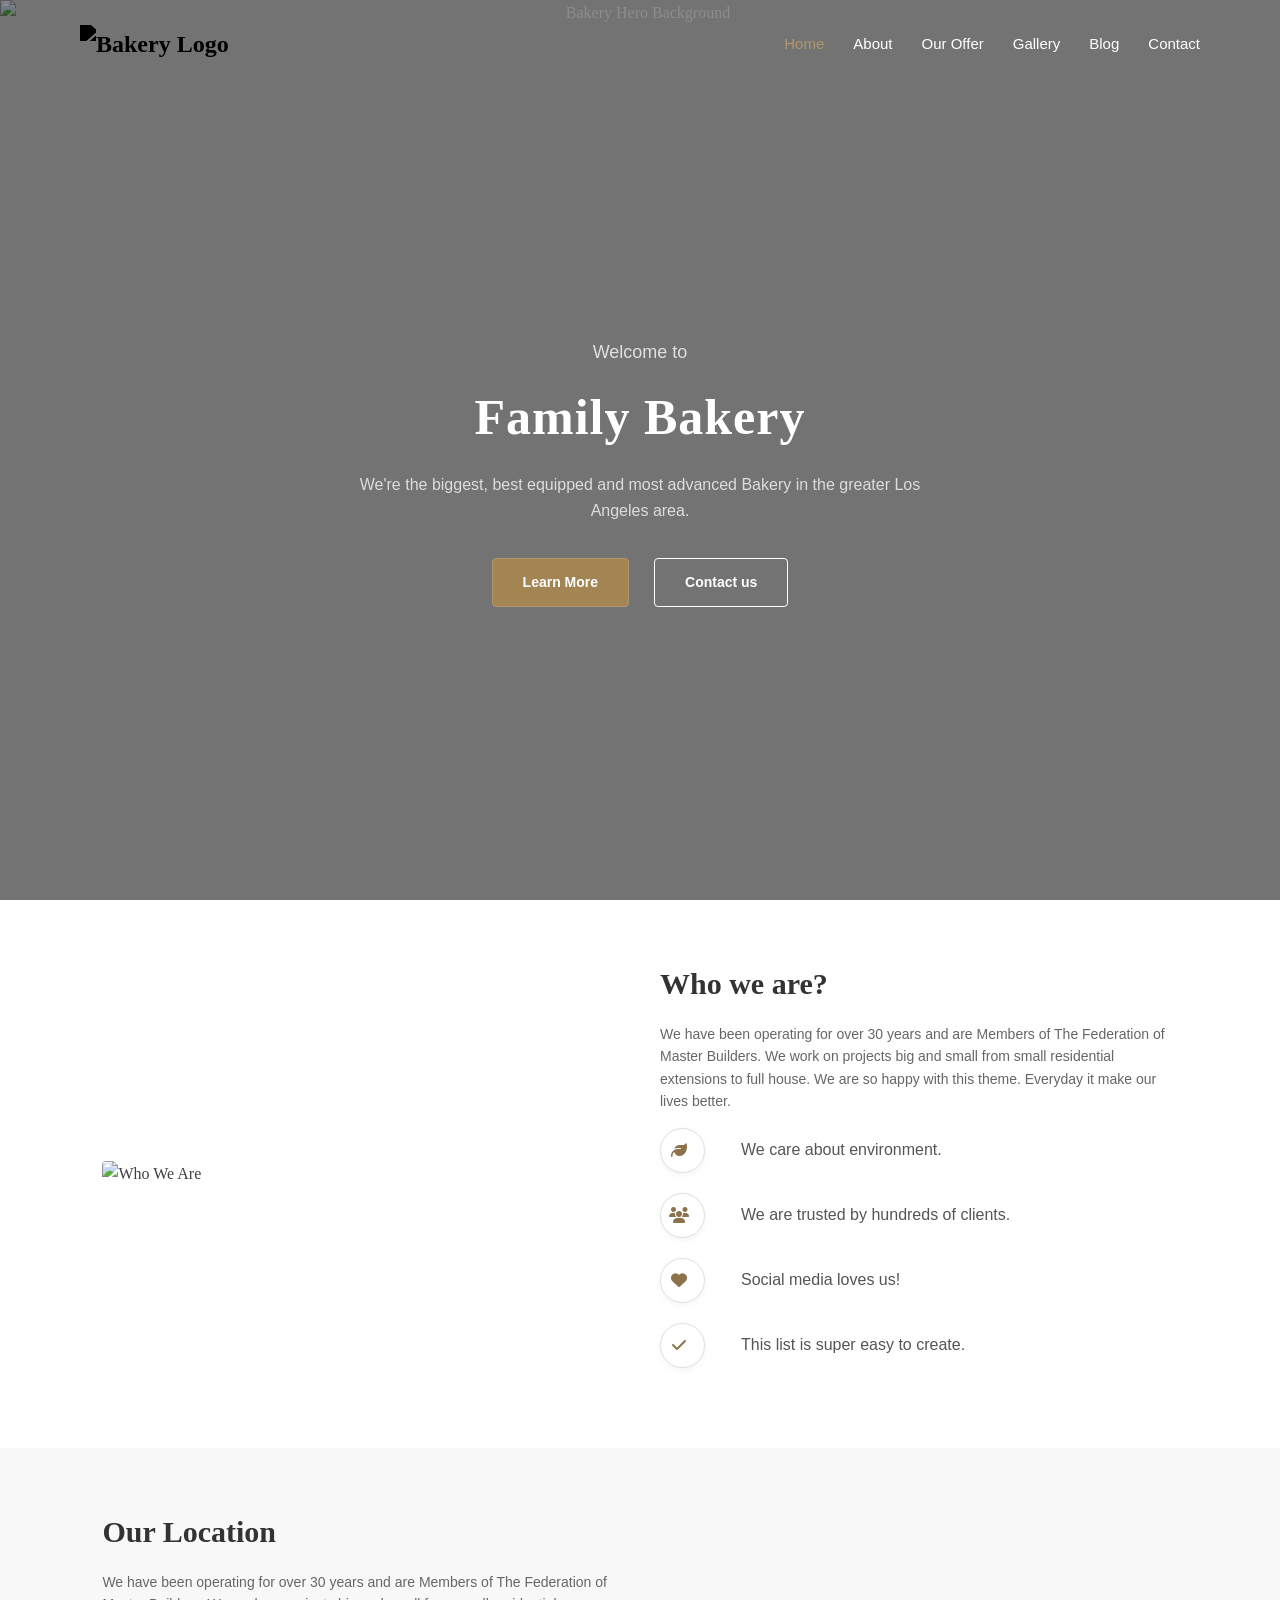
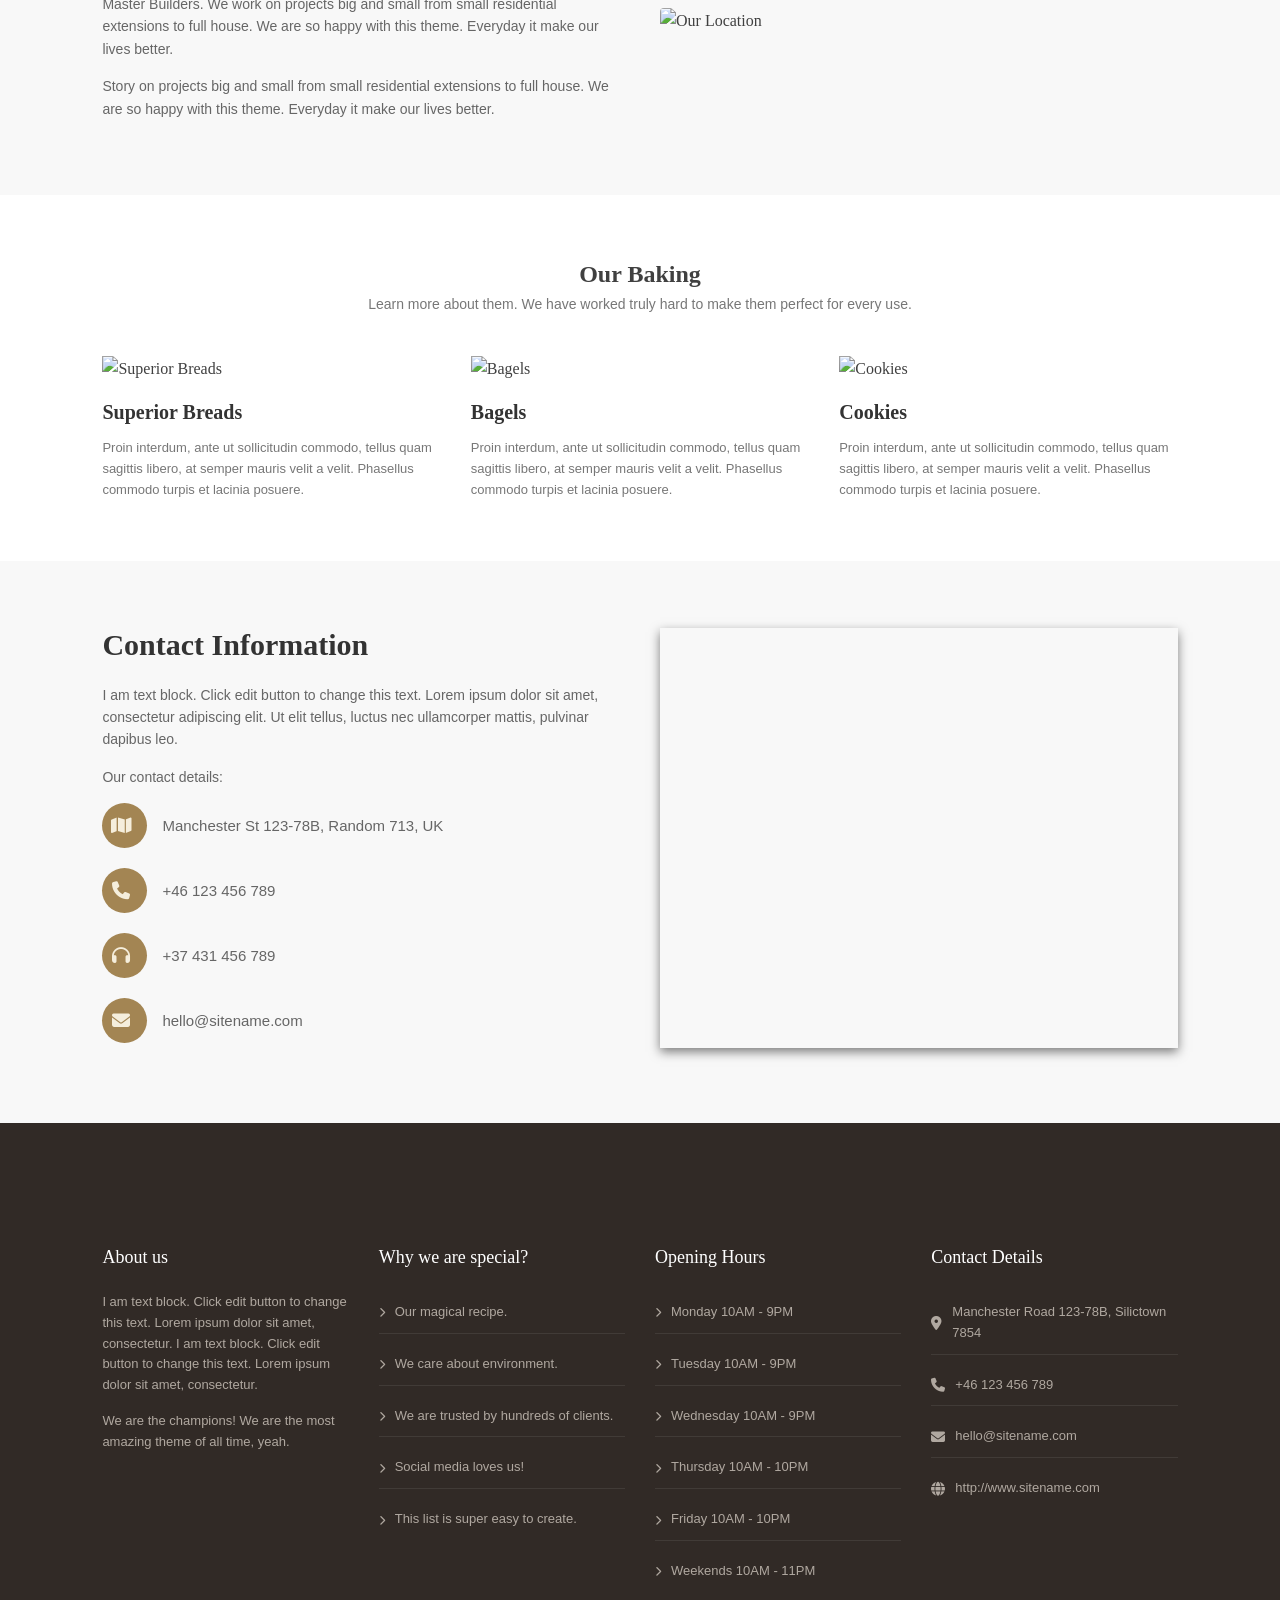
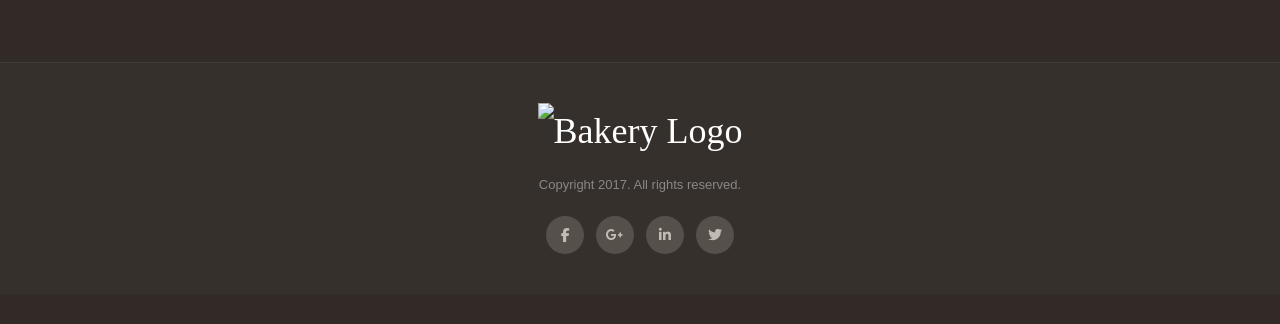
==== index.html @ 3012a6f1 "Add files via upload" ====
<!DOCTYPE html>
<html lang="en">
<head>
    <meta charset="UTF-8">
    <meta name="viewport" content="width=device-width, initial-scale=1.0">
    <title>Family Bakery</title>
    <link rel="stylesheet" href="http://cdnjs.cloudflare.com/ajax/libs/font-awesome/6.4.0/css/all.min.css">
    <link rel="stylesheet" href="style.css">
</head>
<body>

    <!-- Header / Navbar -->
    <div class="navbar">
        <div class="logo">
            <img src="images/bakery-light-1.png" alt="Bakery Logo" class="logo-img"> 
            
        </div>
        <div class="nav-links">
            <a href="index.html" class="active">Home</a>
            <a href="About Us.html" >About</a>
            <a href="offer">Our Offer</a>
            <a href="#gallery">Gallery</a>
            <a href="#blog">Blog</a>
            <a href="#contact">Contact</a>
        </div>
    </div>

    <!-- Hero Section -->
    <div class="hero">
        <img src="images/bakery bakery.jpg" alt="Bakery Hero Background" class="hero-bg-img">
        <div class="hero-content">
            <div class="welcome-text">Welcome to</div>
            <div class="main-heading">Family Bakery</div>
            <div class="sub-heading">We're the biggest, best equipped and most advanced Bakery in the greater Los Angeles area.</div>
            <div class="hero-btns">
                <a href="#" class="btn btn-gold">Learn More</a>
                <a href="#" class="btn btn-trans">Contact us</a>
            </div>
        </div>
    </div>

    <!-- Who We Are -->
    <div class="section">
        <div class="container flex-box">
            <div class="col"><img src="images/Eat.jpg" alt="Who We Are"></div>
            <div class="col text-col">
                <h2>Who we are?</h2>
                <p>We have been operating for over 30 years and are Members of The Federation of Master Builders. We work on projects big and small from small residential extensions to full house. We are so happy with this theme. Everyday it make our lives better.</p>
                <div class="icon-list">
 <p><span class="soft-icon-bg"><i class="fa-solid fa-leaf"></i></span> We care about environment.</p>
<p><span class="soft-icon-bg"><i class="fa-solid fa-users"></i></span> We are trusted by hundreds of clients.</p>
<p><span class="soft-icon-bg"><i class="fa-solid fa-heart"></i></span> Social media loves us!</p>
<p><span class="soft-icon-bg"><i class="fa-solid fa-check"></i></span> This list is super easy to create.</p>
                </div>
            </div>
        </div>
    </div>

    <!-- Our Location -->
    <div class="section gray-bg">
        <div class="container flex-box">
            <div class="col text-col">
                <h2>Our Location</h2>
                <p>We have been operating for over 30 years and are Members of The Federation of Master Builders. We work on projects big and small from small residential extensions to full house. We are so happy with this theme. Everyday it make our lives better.</p>
                <p>Story on projects big and small from small residential extensions to full house. We are so happy with this theme. Everyday it make our lives better.</p>
            </div>
            <div class="col"><img src="images/Eat2.jpg" alt="Our Location"></div>
        </div>
    </div>

    <!-- Our Baking -->
    <div class="section text-center">
        <h2>Our Baking</h2>
        <p class="section-subtitle">Learn more about them. We have worked truly hard to make them perfect for every use.</p>
        <div class="grid-3">
            <div class="card">
                <img src="images/Eat3.jpg" alt="Superior Breads">
                <h3>Superior Breads</h3>
                <p>Proin interdum, ante ut sollicitudin commodo, tellus quam sagittis libero, at semper mauris velit a velit. Phasellus commodo turpis et lacinia posuere.</p>
            </div>
            <div class="card">
                <img src="images/Eat4.jpg" alt="Bagels">
                <h3>Bagels</h3>
                <p>Proin interdum, ante ut sollicitudin commodo, tellus quam sagittis libero, at semper mauris velit a velit. Phasellus commodo turpis et lacinia posuere.</p>
            </div>
            <div class="card">
                <img src="images/Eat5.jpg" alt="Cookies">
                <h3>Cookies</h3>
                <p>Proin interdum, ante ut sollicitudin commodo, tellus quam sagittis libero, at semper mauris velit a velit. Phasellus commodo turpis et lacinia posuere.</p>
            </div>
        </div>
    </div>

    <div class="section gray-bg">
        <div class="container flex-box">
            <div class="col text-col">
                <h2>Contact Information</h2>
                <p>I am text block. Click edit button to change this text. Lorem ipsum dolor sit amet, consectetur adipiscing elit. Ut elit tellus, luctus nec ullamcorper mattis, pulvinar dapibus leo.</p>
                <p class="small-title">Our contact details:</p>
                <div class="contact-list">
                    <p><span class="icon-bg"><i class="fa-solid fa-map"></i></span> Manchester St 123-78B, Random 713, UK</p>
                    <p><span class="icon-bg"><i class="fa-solid fa-phone"></i></span> +46 123 456 789</p>
                    <p><span class="icon-bg"><i class="fa-solid fa-headphones"></i> </span>+37 431 456 789</p>
                    <p><span class="icon-bg"><i class="fa-solid fa-envelope"></i></span> hello@sitename.com</p>
                </div>
            </div>
            <div class="col map-box">
                <iframe src="https://maps.google.com/maps?q=Manchester&t=&z=14&ie=UTF8&iwloc=&output=embed"></iframe>
            </div>
        </div>
    </div>

    <!-- Dark Footer -->
    
<footer class="site-footer">
    <!-- Top Footer Area -->
    <div class="footer-top">
        <div class="footer-col">
            <h3>About us</h3>
            <p>I am text block. Click edit button to change this text. Lorem ipsum dolor sit amet, consectetur. I am text block. Click edit button to change this text. Lorem ipsum dolor sit amet, consectetur.</p>
            <p>We are the champions! We are the most amazing theme of all time, yeah.</p>
        </div>

        <div class="footer-col">
            <h3>Why we are special?</h3>
            <ul>
                <li><i class="fa-solid fa-chevron-right"></i> Our magical recipe.</li>
                <li><i class="fa-solid fa-chevron-right"></i> We care about environment.</li>
                <li><i class="fa-solid fa-chevron-right"></i> We are trusted by hundreds of clients.</li>
                <li><i class="fa-solid fa-chevron-right"></i> Social media loves us!</li>
                <li><i class="fa-solid fa-chevron-right"></i> This list is super easy to create.</li>
            </ul>
        </div>

        <div class="footer-col">
            <h3>Opening Hours</h3>
            <ul>
                <li><i class="fa-solid fa-chevron-right"></i> Monday 10AM - 9PM</li>
                <li><i class="fa-solid fa-chevron-right"></i> Tuesday 10AM - 9PM</li>
                <li><i class="fa-solid fa-chevron-right"></i> Wednesday 10AM - 9PM</li>
                <li><i class="fa-solid fa-chevron-right"></i> Thursday 10AM - 10PM</li>
                <li><i class="fa-solid fa-chevron-right"></i> Friday 10AM - 10PM</li>
                <li><i class="fa-solid fa-chevron-right"></i> Weekends 10AM - 11PM</li>
            </ul>
        </div>

        <div class="footer-col">
            <h3>Contact Details</h3>
    <ul class="contact-info">
    <li><i class="fa-solid fa-location-dot"></i> Manchester Road 123-78B, Silictown 7854</li>
    <li><i class="fa-solid fa-phone"></i> +46 123 456 789</li>
    <li><i class="fa-solid fa-envelope"></i> hello@sitename.com</li>
    <li><i class="fa-solid fa-globe"></i> http://www.sitename.com</li>
    </ul>

            </ul>
        </div>
    </div>

    <!-- Bottom Footer Area -->
    <div class="footer-bottom">
        <div class="footer-logo">
            <img src="images/bakery-light-1.png" alt="Bakery Logo" class="footer-logo-img">
        
    </div>
    
    <p class="copyright">Copyright 2017. All rights reserved.</p>
    
    <div class="social-icons">
        <a href="#"><i class="fa-brands fa-facebook-f"></i></a>
        <a href="#"><i class="fa-brands fa-google-plus-g"></i></a>
        <a href="#"><i class="fa-brands fa-linkedin-in"></i></a>
        <a href="#"><i class="fa-brands fa-twitter"></i></a>
    </div>
</div>
        </div>
    </div>
</footer>
<script>
  window.addEventListener('scroll', function() {
      const navbar = document.querySelector('.navbar');
      if (window.scrollY > 50) {
          navbar.classList.add('scrolled');
      } else {
          navbar.classList.remove('scrolled');
      }
  });
</script>
</body>
</html>
---- style.css ----
/** {
    margin: 0;
    padding: 0;
    box-sizing: border-box;
    font-family: 'Georgia', serif;
}

body {
    color: #555;
    background-color: #fff;
    line-height: 1.6;
}

/* Navbar */
.navbar {
    display: flex;
    justify-content: space-between;
    align-items: center;
    padding: 20px 8%;
    background: #fff;
}

.logo {
    font-size: 24px;
    font-weight: bold;
    color: #333;
}

.logo i {
    color: #8c734b;
}

.nav-links a {
    text-decoration: none;
    color: #555;
    margin-left: 20px;
    font-size: 14px;
    font-family: sans-serif;
}

.nav-links a.active, .nav-links a:hover {
    color: #8c734b;
}

/* ================= Hero Section ================= */
.hero {
    position: relative;
    height: 100vh; /* بياخد الشاشة كاملة زي المرجع بالضبط */
    display: flex;
    justify-content: center;
    align-items: center;
    text-align: center;
    color: #ffffff;
    overflow: hidden;
}

/* الصورة داخل الـ HTML بتمتد بكامل الشاشة */
.hero-bg-img {
    position: absolute;
    top: 0;
    left: 0;
    width: 100%;
    height: 100%;
    object-fit: cover;
    object-position: center top;
    z-index: 1;
    filter: brightness(0.55); /* طبقة تغميق عشان الكلام يبان بوضوح */
}

/* النص والأزرار فوق الصورة */
.hero-content {
    position: relative;
    z-index: 2;
    max-width: 750px;
    padding: 0 20px;
}

.welcome-text {
    font-size: 20px;
    margin-bottom: 8px;
    color: #f1f1f1;
}

.main-heading {
    font-size: 52px;
    font-family: 'Playfair Display', serif;
    font-weight: bold;
    margin-bottom: 15px;
}

.sub-heading {
    font-size: 16px;
    line-height: 1.6;
    margin-bottom: 30px;
    color: #e0e0e0;
}

.hero-btns {
    display: flex;
    justify-content: center;
    gap: 15px;
}

.btn {
    padding: 12px 28px;
    font-size: 14px;
    border-radius: 4px;
    text-decoration: none;
    transition: all 0.3s ease;
}

.btn-gold {
    background-color: #b1976b;
    color: #ffffff;
    border: 1px solid #b1976b;
}

.btn-trans {
    background-color: transparent;
    color: #ffffff;
    border: 1px solid #ffffff;
}

/* ================= تصحيح الأيقونات في قسم Who We Are ================= */
.about-list li {
    position: relative;
    padding-left: 55px; /* مسافة للأيقونة */
    margin-bottom: 25px;
    list-style: none;
}

.about-list li::before {
    content: '';
    position: absolute;
    left: 0;
    top: 50%;
    transform: translateY(-50%);
    width: 38px;
    height: 38px;
    border-radius: 50%;
    border: 1px solid #e0e0e0;
    background-color: #ffffff;
}

.welcome-text {
    font-size: 18px;
    color: #e0e0e0;
    margin-bottom: 10px;
    font-family: sans-serif;
}

.main-heading {
    font-size: 58px;
    font-family: 'Playfair Display', serif;
    font-weight: bold;
    margin-bottom: 15px;
    letter-spacing: 1px;
}

.sub-heading {
    font-size: 16px;
    color: #dddddd;
    line-height: 1.6;
    margin-bottom: 30px;
}


.hero-btns {
    display: flex;
    justify-content: center;
    gap: 15px;
}

.btn {
    padding: 12px 28px;
    font-size: 14px;
    border-radius: 4px;
    text-decoration: none;
    transition: all 0.3s ease;
    display: inline-block;
}

.btn-gold {
    background-color: #b1976b;
    color: #ffffff;
    border: 1px solid #b1976b;
}

.btn-gold:hover {
    background-color: #8c734b;
    border-color: #8c734b;
}

.btn-trans {
    background-color: transparent;
    color: #ffffff;
    border: 1px solid #ffffff;
}

.btn-trans:hover {
    background-color: #ffffff;
    color: #333333;
}

.welcome-text {
    font-size: 18px;
    margin-bottom: 10px;
}

.main-heading {
    font-size: 50px;
    font-weight: bold;
    margin-bottom: 15px;
}

.sub-heading {
    font-size: 16px;
    max-width: 600px;
    margin: 0 auto 30px;
    font-family: sans-serif;
}

.btn {
    padding: 12px 25px;
    text-decoration: none;
    border-radius: 3px;
    font-size: 13px;
    font-family: sans-serif;
    margin: 5px;
    display: inline-block;
}

.btn-gold {
    background: #a38553;
    color: #fff;
}

.btn-trans {
    border: 1px solid #fff;
    color: #fff;
}

/* Layout Classes */
.section {
    padding: 60px 8%;
}

.gray-bg {
    background-color: #f8f8f8;
}

.container {
    max-width: 1100px;
    margin: 0 auto;
}

.flex-box {
    display: flex;
    gap: 40px;
    align-items: center;
}

.col {
    flex: 1;
}

.col img {
    width: 100%;
    border-radius: 4px;
}

.text-col h2 {
    font-size: 30px;
    color: #333;
    margin-bottom: 15px;
}

.text-col p {
    font-size: 14px;
    color: #666;
    margin-bottom: 15px;
    font-family: sans-serif;
}

.icon-list p, .contact-list p {
    font-size: 14px;
    margin-bottom: 8px;
    font-family: sans-serif;
}

.icon-list i, .contact-list i {
    color: #a38553;
    margin-right: 8px;
}

/* Our Baking Grid */
.text-center {
    text-align: center;
}

.section-subtitle {
    font-size: 14px;
    color: #777;
    margin-bottom: 40px;
    font-family: sans-serif;
}

.grid-3 {
    display: flex;
    gap: 30px;
}

.card {
    flex: 1;
    text-align: left;
}

.card img {
    width: 100%;
    height: 200px;
    object-fit: cover;
    margin-bottom: 15px;
}

.card h3 {
    font-size: 20px;
    color: #333;
    margin-bottom: 10px;
}

.card p {
    font-size: 13px;
    color: #777;
    font-family: sans-serif;
}

/* Footer */
.footer {
    background-color: #2b2b2b;
    color: #aaa;
    padding: 50px 8%;
    font-family: sans-serif;
}

.footer-grid {
    display: flex;
    gap: 30px;
}

.f-col {
    flex: 1;
}

.f-col h4 {
    color: #fff;
    font-size: 16px;
    margin-bottom: 15px;
}

.f-col p {
    font-size: 12px;
    margin-bottom: 8px;
    font-family: sans-serif;
}

.f-col i {
    color: #a38553;
    margin-right: 5px;
}

/* Responsive */
@media (max-width: 768px) {
    .flex-box, .grid-3, .footer-grid {
        flex-direction: column;
    }
}/* Styling for Footer */
.site-footer {
    background-color: #403b36; 
    color: #cccccc;
    font-family: sans-serif;
}

.footer-top {
    display: flex;
    justify-content: space-between;
    padding: 60px 8%;
    gap: 30px;
}

.footer-col {
    flex: 1;
}

.footer-col h3 {
    color: #ffffff;
    font-family: 'Georgia', serif;
    font-size: 18px;
    margin-bottom: 20px;
    font-weight: normal;
}

.footer-col p {
    font-size: 13px;
    line-height: 1.6;
    margin-bottom: 15px;
    color: #b0a8a0;
}

.footer-col ul {
    list-style: none;
    padding: 0;
}

.footer-col ul li {
    font-size: 13px;
    padding: 10px 0;
    color: #b0a8a0;
    display: flex;
    align-items: center;
    border-bottom: 1px solid rgba(255, 255, 255, 0.08); 
    font-family: sans-serif;
}


.footer-col ul li:last-child {
    border-bottom: none;
}

.footer-col ul li i {
    font-size: 10px;
    margin-right: 10px;
    color: #b0a8a0;
}

.footer-col .contact-info li i {
    font-size: 14px;
}

/* Bottom Logo Section */
.footer-bottom {
    background-color: #35302c; 
    padding: 40px 0;
    text-align: center;
    border-top: 1px solid rgba(255, 255, 255, 0.05);
}

.footer-logo {
    color: #ffffff;
    font-family: 'Georgia', serif;
    font-size: 36px;
}

.footer-logo i {
    margin-right: 8px;
}

/* Responsive Support */
@media (max-width: 768px) {
    .footer-top {
        flex-direction: column;
    }
}/* Copyright Text */
.copyright {
    color: #888888;
    font-size: 13px;
    margin: 15px 0 20px 0;
    font-family: sans-serif;
}

/* Social Icons Container */
.social-icons {
    display: flex;
    justify-content: center;
    gap: 12px;
}

/* Round Buttons Style */
.social-icons a {
    width: 38px;
    height: 38px;
    background-color: #55504a; 
    color: #c2bbb4; 
    border-radius: 50%; 
    display: flex;
    align-items: center;
    justify-content: center;
    text-decoration: none;
    font-size: 14px;
    transition: background-color 0.3s ease;
}

/* Hover Effect */
.social-icons a:hover {
    background-color: #8c734b; 
    color: #ffffff;
}

.contact-list p {
    display: flex;
    align-items: center;
    margin-bottom: 20px;
    font-size: 15px;
    color: #666;
}

.icon-bg {
    width: 45px;
    height: 45px;
    background-color: #a38553;
    border-radius: 50%;
    display: flex;
    justify-content: center;
    align-items: center;
    margin-right: 15px;
    flex-shrink: 0;
}

.icon-bg i {
    color: #f5eedc !important;
    font-size: 18px;
}


.col.map-box iframe {
    width: 100%;
    height: 420px;                   
    border: none;                     
    filter: saturate(0.8) contrast(1.1) brightness(0.95);
    box-shadow: 0 4px 10px rgba(0,0,0,0.5);
}
.icon-list p {
    display: flex;
    align-items: center;
    margin-bottom: 18px;
    font-size: 15px;
    color: #666;

}

.icon-list p {
    display: flex;
    align-items: center;
    margin-bottom: 20px;
    font-size: 15px;
    color: #666;
}


.soft-icon-bg {
    width: 44px;
    height: 44px;
    background-color:#ffffff;
    border: 1px solid rgba(0,0,0,0.08); 
    border-radius: 50%;
    display: flex;
    justify-content: center;
    align-items: center;
    margin-right: 18px;
    flex-shrink: 0;
}


.soft-icon-bg i {
    color: #8c734b !important;
    font-size: 18px; 
       
}
/* ================= قائمة الأيقونات ================= */
.icon-list p {
    display: flex;
    align-items: center;
    gap: 15px;
    margin-bottom: 20px;
    font-size: 16px;
    color: #555555;
}

.soft-icon-bg {
    width: 45px;
    height: 45px;
    min-width: 45px;
    border-radius: 50%;
    background-color: #ffffff;
    border: 1px solid #e0e0e0;
    display: inline-flex;
    justify-content: center;
    align-items: center;
    box-shadow: 0 2px 6px rgba(0, 0, 0, 0.05);
}

.soft-icon-bg i {
    color: #a39171;
    font-size: 16px;
}
.logo {
    display: flex;
    align-items: center;
    gap: 10px;
}

.logo-img {
    height: 32px;
    width: auto;
}
/* --- Navbar & Logo Fix --- */
.navbar {
    position: absolute;
    top: 0;
    left: 0;
    width: 100%;
    z-index: 100;
    display: flex;
    justify-content: space-between;
    align-items: center;
    padding: 25px 80px;
    background-color: rgba(255, 255, 255, 0.95);
    box-shadow: 0 2px 10px rgba(0, 0, 0, 0.05);
}

.logo {
    display: flex;
    align-items: center;
    gap: 12px;
}

.logo-img {
    height: 42px;
    width: auto;
    display: block;
}

.logo span {
    font-size: 28px;
    font-family: 'Playfair Display', Georgia, serif;
    font-weight: 700;
    color: #333333;
}

.nav-links a {
    text-decoration: none;
    color: #444444;
    margin-left: 25px;
    font-size: 15px;
    font-weight: 500;
    transition: color 0.3s ease;
}

.nav-links a:hover,
.nav-links a.active {
    color: #b1976b;
}
.logo-img {
    filter: brightness(0); 
}
/* ==========================================================================
   1. GLOBAL STYLES & RESET
   ========================================================================== */
* {
    margin: 0;
    padding: 0;
    box-sizing: border-box;
}

body {
    font-family: 'Alegreya', 'Georgia', serif;
    color: #404040;
    line-height: 1.6;
    background-color: #ffffff;
}

/* ==========================================================================
   2. HEADER / NAVBAR SECTION
   ========================================================================== */
.navbar {
    position: fixed;
    top: 0;
    left: 0;
    width: 100%;
    z-index: 1000;
    display: flex;
    justify-content: space-between;
    align-items: center;
    padding: 25px 80px;
    background-color: transparent;
    box-shadow: none;
    transition: all 0.4s ease;
}
.navbar.scrolled {
    background-color: rgba(255, 255, 255, 0.98);
    padding: 18px 80px;
    box-shadow: 0 2px 10px rgba(0, 0, 0, 0.1);
}
.logo {
    display: flex;
    align-items: center;
    gap: 12px;
    text-decoration: none;
}

.logo-img {
    height: 38px;
    width: auto;
    display: block;
}
.logo span {
    font-size: 26px;
    font-family: 'Playfair Display', Georgia, serif;
    font-weight: 700;
    color: #ffffff;
    transition: color 0.4s ease;
}

.nav-links a {
    text-decoration: none;
    color: #ffffff;
    margin-left: 25px;
    font-size: 15px;
    font-weight: 500;
    transition: color 0.4s ease;
}

/* ألوان العناصر لما الشريط الأبيض يظهر مع السكرول */
.navbar.scrolled .logo span {
    color: #333333;
}

.navbar.scrolled .nav-links a {
    color: #444444;
}

.navbar.scrolled .nav-links a:hover,
.navbar.scrolled .nav-links a.active {
    color: #b1976b;
}
.logo span {
    font-size: 26px;
    font-family: 'Playfair Display', Georgia, serif;
    font-weight: 700;
    color: #ffffff;
    transition: color 0.4s ease;
}

.nav-links a {
    text-decoration: none;
    color: #ffffff;
    margin-left: 25px;
    font-size: 15px;
    font-weight: 500;
    transition: color 0.4s ease;
}

.nav-links a:hover,
.nav-links a.active {
    color: #b1976b;
}

/* ==========================================================================
   3. HERO SECTION
   ========================================================================== */
.hero {
    position: relative;
    height: 100vh;
    width: 100%;
    background: linear-gradient(rgba(0, 0, 0, 0.55), rgba(0, 0, 0, 0.55)), 
                url('images/bakery_bakery.jpg') no-repeat center center / cover;
    display: flex;
    justify-content: center;
    align-items: center;
    text-align: center;
    color: #ffffff;
    padding: 0 20px;
}

.hero-content {
    max-width: 800px;
    margin-top: 50px;
}

.hero-subtitle {
    font-size: 20px;
    font-style: italic;
    color: #e0e0e0;
    margin-bottom: 10px;
}

.hero-title {
    font-size: 58px;
    font-family: 'Playfair Display', Georgia, serif;
    font-weight: 700;
    margin-bottom: 20px;
    letter-spacing: 1px;
}

.hero-description {
    font-size: 18px;
    color: #dddddd;
    margin-bottom: 35px;
}

.hero-buttons {
    display: flex;
    justify-content: center;
    gap: 15px;
}

.btn {
    padding: 12px 30px;
    font-size: 14px;
    font-weight: 600;
    border-radius: 4px;
    text-decoration: none;
    transition: all 0.3s ease;
    cursor: pointer;
}

.btn-primary {
    background-color: #b1976b;
    color: #ffffff;
    border: 1px solid #b1976b;
}

.btn-primary:hover {
    background-color: #967d54;
}

.btn-secondary {
    background-color: transparent;
    color: #ffffff;
    border: 1px solid #ffffff;
}

.btn-secondary:hover {
    background-color: #ffffff;
    color: #333333;
}

/* ==========================================================================
   4. WHO WE ARE / ABOUT SECTION
   ========================================================================== */
.about-section {
    padding: 100px 80px;
    background-color: #ffffff;
}

.container {
    max-width: 1200px;
    margin: 0 auto;
}

.about-grid {
    display: flex;
    align-items: center;
    gap: 60px;
}

.about-image {
    flex: 1;
}

.about-image img {
    width: 100%;
    border-radius: 8px;
    box-shadow: 0 5px 20px rgba(0, 0, 0, 0.1);
}

.about-content {
    flex: 1;
}

.about-title {
    font-size: 36px;
    font-family: 'Playfair Display', Georgia, serif;
    color: #333333;
    margin-bottom: 20px;
}

.about-text {
    font-size: 16px;
    color: #666666;
    margin-bottom: 30px;
}

/* قائمة الأيقونات الدائرية */
.icon-list p {
    display: flex;
    align-items: center;
    gap: 18px;
    margin-bottom: 20px;
    font-size: 16px;
    color: #555555;
}

.soft-icon-bg {
    width: 45px;
    height: 45px;
    min-width: 45px;
    border-radius: 50%;
    background-color: #ffffff;
    border: 1px solid #e0e0e0;
    display: inline-flex;
    justify-content: center;
    align-items: center;
    box-shadow: 0 2px 6px rgba(0, 0, 0, 0.05);
}

.soft-icon-bg i {
    color: #a39171;
    font-size: 16px;
}

/* ==========================================================================
   5. RESPONSIVE DESIGN (للشاشات الصغيرة والتابلت)
   ========================================================================== */
@media (max-width: 992px) {
    .navbar {
        padding: 20px 40px;
    }
    .about-grid {
        flex-direction: column;
    }
    .hero-title {
        font-size: 42px;
    }
}
/* ================= PAGE HEADER (ABOUT) ================= */
.page-header {
    background: linear-gradient(rgba(0,0,0,0.5), rgba(0,0,0,0.5)), url('images/bakery_bakery.jpg') center/cover;
    height: 300px;
    display: flex;
    flex-direction: column;
    justify-content: center;
    align-items: center;
    color: #ffffff;
    margin-top: 70px;
    text-align: center;
}

.page-header h1 {
    font-size: 48px;
    font-family: 'Playfair Display', serif;
}

.page-header p {
    font-size: 16px;
    opacity: 0.9;
}

/* ================= OUR STORY ================= */
/* ================= OUR STORY SECTION ================= */
.about-story {
    display: flex;
    align-items: center;
    justify-content: space-between;
    gap: 60px;
    max-width: 1200px;
    margin: 0 auto;
    padding: 90px 20px;
}

.story-image {
    flex: 1;
    max-width: 550px; /* تكبير أقصى عرض للكونتينر */
}

.story-image img {
    width: 100%;
    height: auto;
    display: block;
    object-fit: cover;
    border-radius: 4px;
    box-shadow: 0 5px 15px rgba(0, 0, 0, 0.08); /* ظل خفيف لإبراز الصورة */
}

.story-content {
    flex: 1;
}

.story-content h2 {
    font-size: 38px;
    font-family: 'Playfair Display', Georgia, serif;
    color: #333333;
    margin-bottom: 25px;
}

.story-content p {
    font-size: 15px;
    color: #666666;
    line-height: 1.8;
    margin-bottom: 20px;
}

/* ================= WHY OUR BAKERY ================= */
.why-bakery {
    padding: 60px 20px;
    background-color: #fcfbfa;
}

.section-title {
    text-align: center;
    margin-bottom: 50px;
}

.section-title i {
    font-size: 30px;
    color: #b1976b;
    margin-bottom: 10px;
}

.section-title h2 {
    font-size: 32px;
    font-family: 'Playfair Display', serif;
}

.features-grid {
    display: grid;
    grid-template-columns: repeat(3, 1fr);
    gap: 40px;
}

.feature-card h3 {
    font-size: 20px;
    margin-bottom: 12px;
    color: #333;
}

.feature-card p {
    color: #777;
    font-size: 14px;
}

/* ================= STATS BAR ================= */
.stats-bar {
    background-color: #a28250;
    color: #ffffff;
    padding: 60px 0;
}

.stats-grid {
    display: flex;
    justify-content: space-around;
    text-align: center;
}

.stat-item i {
    font-size: 32px;
    margin-bottom: 15px;
}

.stat-item h2 {
    font-size: 42px;
    font-weight: bold;
}

.stat-item p {
    font-size: 15px;
}

/* ================= FOOTER ================= */
.site-footer {
    background-color: #312a26;
    color: #aaa;
    padding: 60px 0 30px;
}

.footer-grid {
    display: grid;
    grid-template-columns: repeat(4, 1fr);
    gap: 30px;
}

.footer-col h3 {
    color: #fff;
    margin-bottom: 20px;
}

.footer-col ul {
    list-style: none;
}

.footer-col li {
    margin-bottom: 10px;
}
.why-bakery {
    padding: 80px 0 !important;
    background-color: #ffffff !important;
}

.why-bakery .section-title {
    text-align: center !important;
    margin-bottom: 50px !important;
}

.features-grid {
    display: flex !important;
    flex-wrap: wrap !important;
    justify-content: space-between !important;
    max-width: 1100px !important;
    margin: 0 auto !important;
}

.feature-card {
    width: 30% !important;
    margin-bottom: 40px !important;
    text-align: left !important;
}

.feature-card h3 {
    font-size: 20px !important;
    font-family: 'Playfair Display', serif !important;
    color: #333333 !important;
    margin-bottom: 12px !important;
}

.feature-card p {
    font-size: 14px !important;
    color: #777777 !important;
    line-height: 1.8 !important;
}
/* ================= PAGE HEADER (ABOUT) ================= */
.page-header {
    /* هنا حطينا اسم الصورة اللي في المجلد عندك عشان تظهر ورا كلمة About */
    background-image: linear-gradient(rgba(0, 0, 0, 0.6), rgba(0, 0, 0, 0.6)), url('images/bakery bakery.jpg');
    background-size: cover;
    background-position:right bottom;
    background-repeat: no-repeat;
    height: 350px;
    display: flex;
    flex-direction: column;
    justify-content: center;
    align-items: center;
    color: #ffffff;
    text-align: center;
    margin-top: 85px;
}

.page-header h1 {
    font-size: 56px;
    font-family: 'Playfair Display', Georgia, serif;
    font-weight: 400;
    margin-bottom: 8px;
    letter-spacing: 1px;
}

.page-header p {
    font-size: 15px;
    color: #e0e0e0;
    font-weight: 300;
    margin: 0;
}
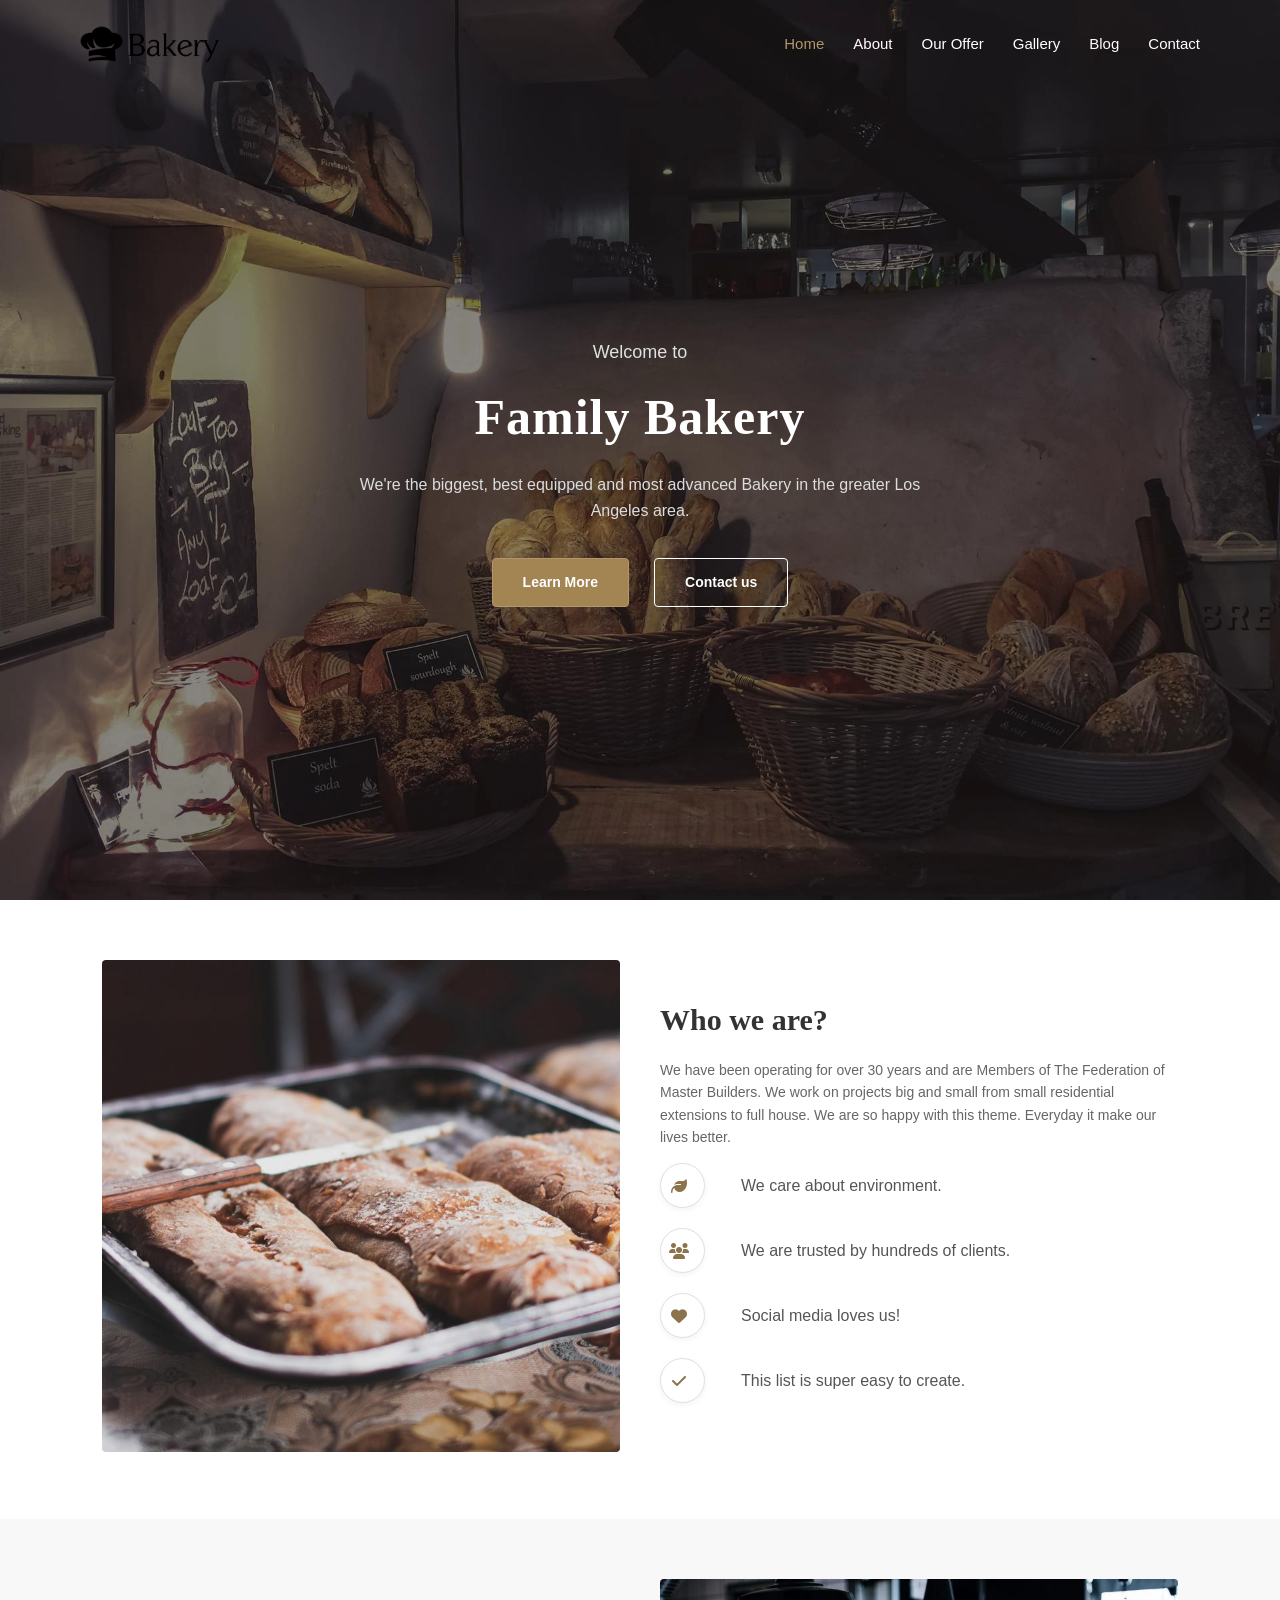
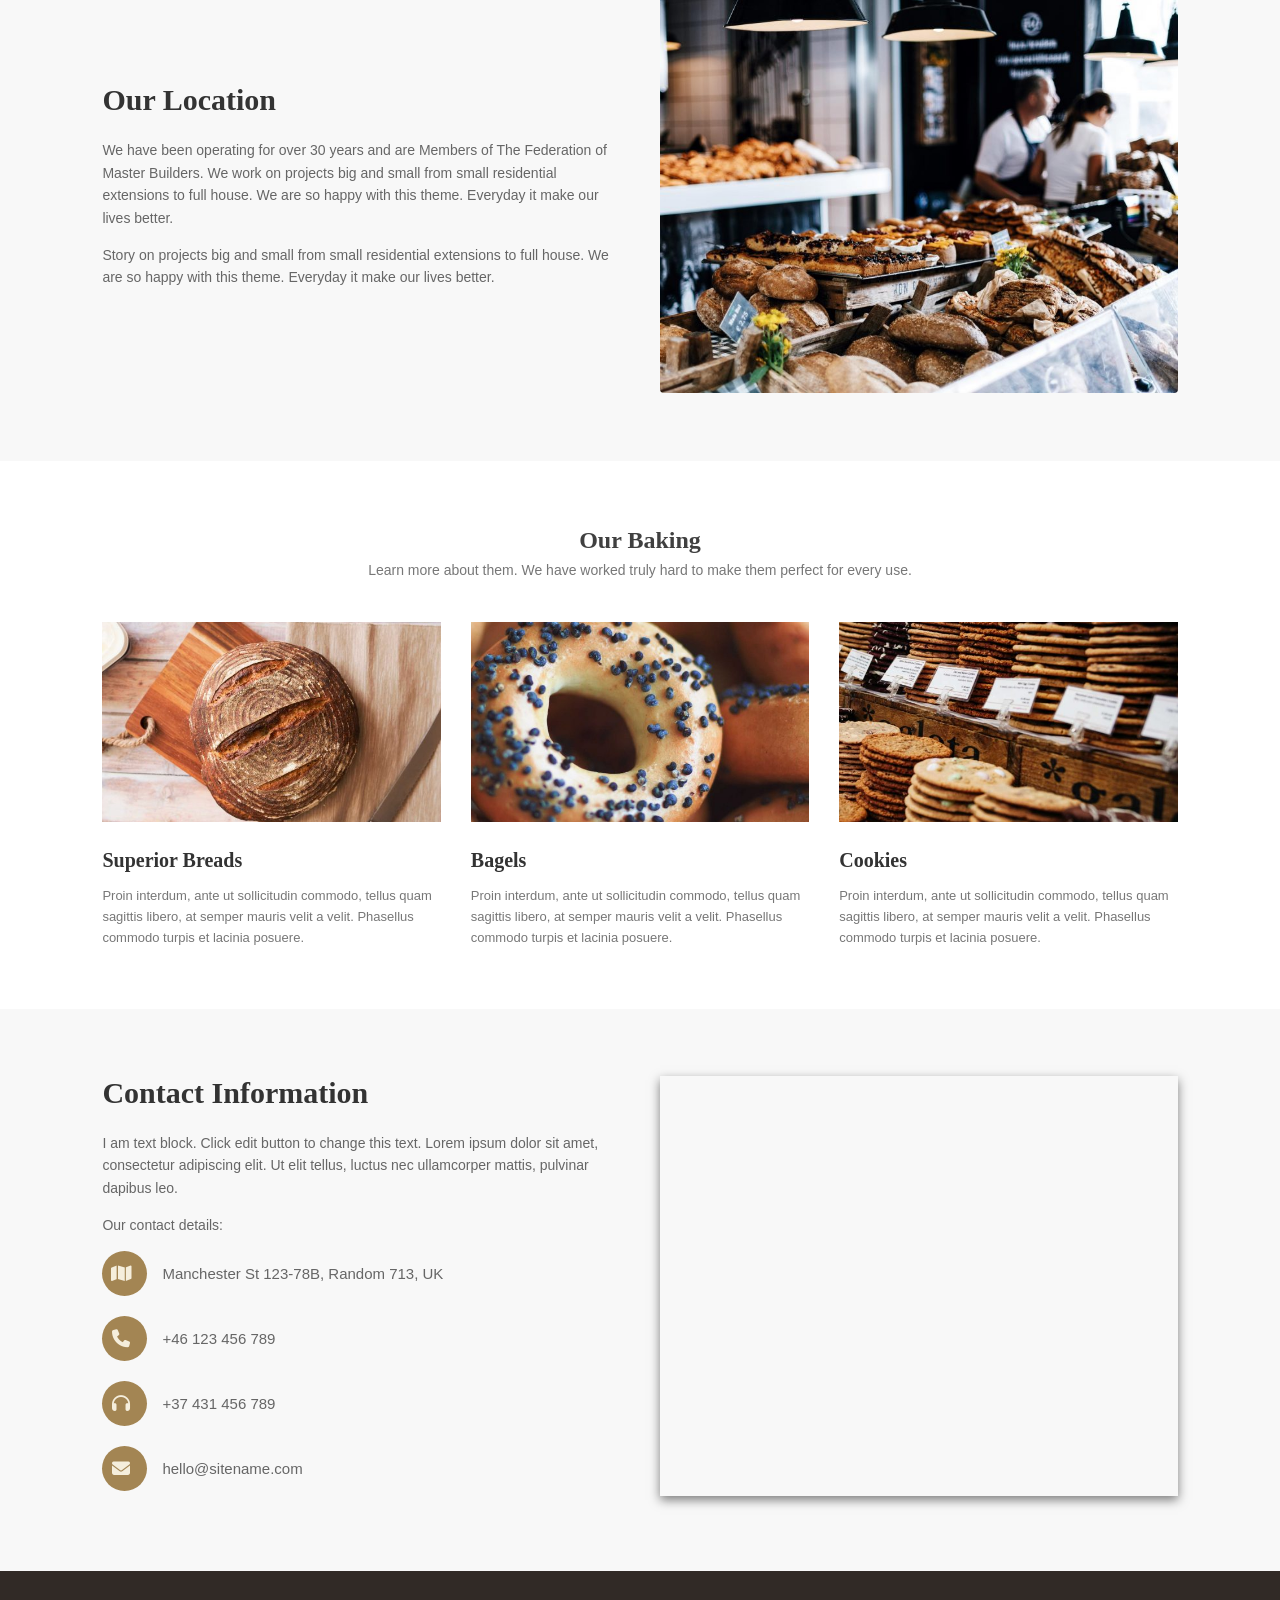
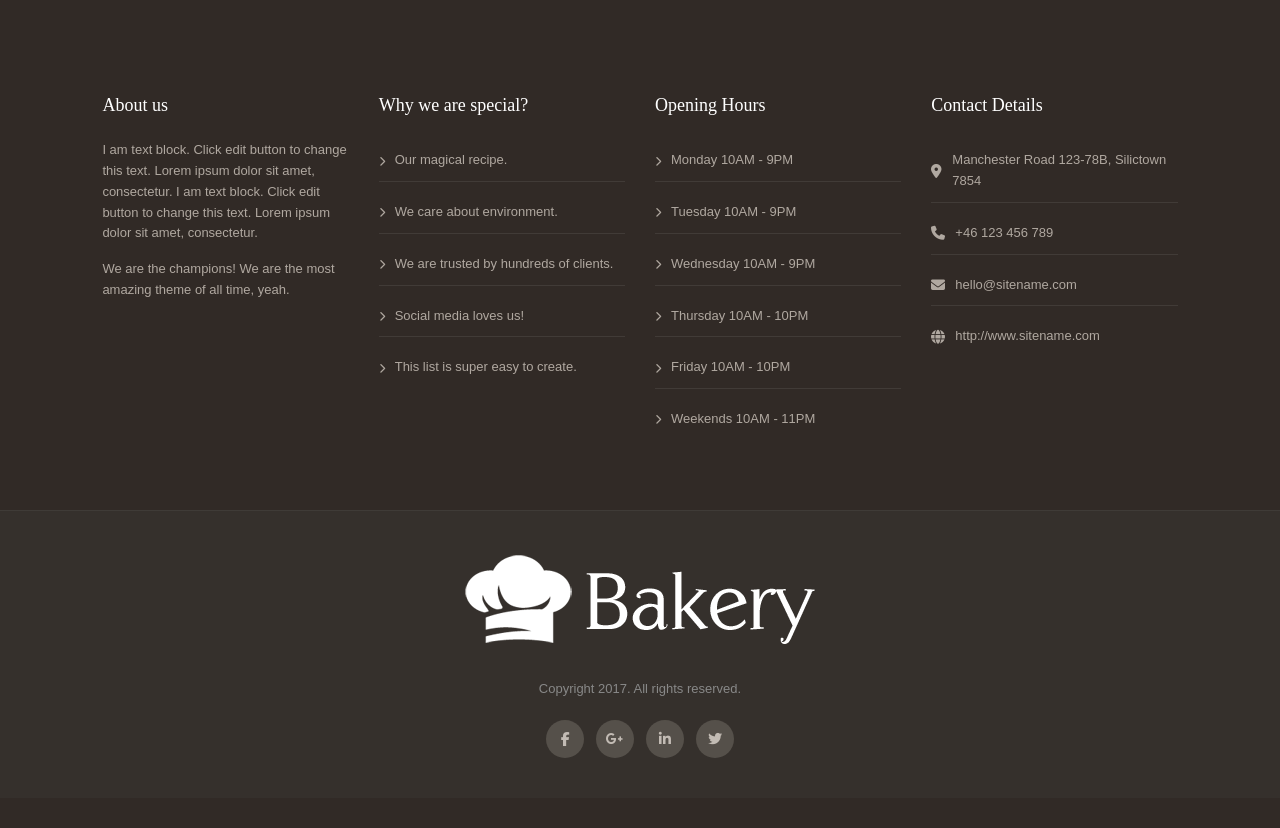
==== commit d671263e: "Fix HTML encoding issues in index.html" ====
--- a/index.html
+++ b/index.html
@@ -4,7 +4,7 @@
     <meta charset="UTF-8">
     <meta name="viewport" content="width=device-width, initial-scale=1.0">
     <title>Family Bakery</title>
-    <link rel="stylesheet" href="http://cdnjs.cloudflare.com/ajax/libs/font-awesome/6.4.0/css/all.min.css">
+    <link rel="stylesheet" href="https://cdnjs.cloudflare.com/ajax/libs/font-awesome/6.4.0/css/all.min.css">
     <link rel="stylesheet" href="style.css">
 </head>
 <body>
@@ -187,4 +187,4 @@
   });
 </script>
 </body>
-</html>+</html>
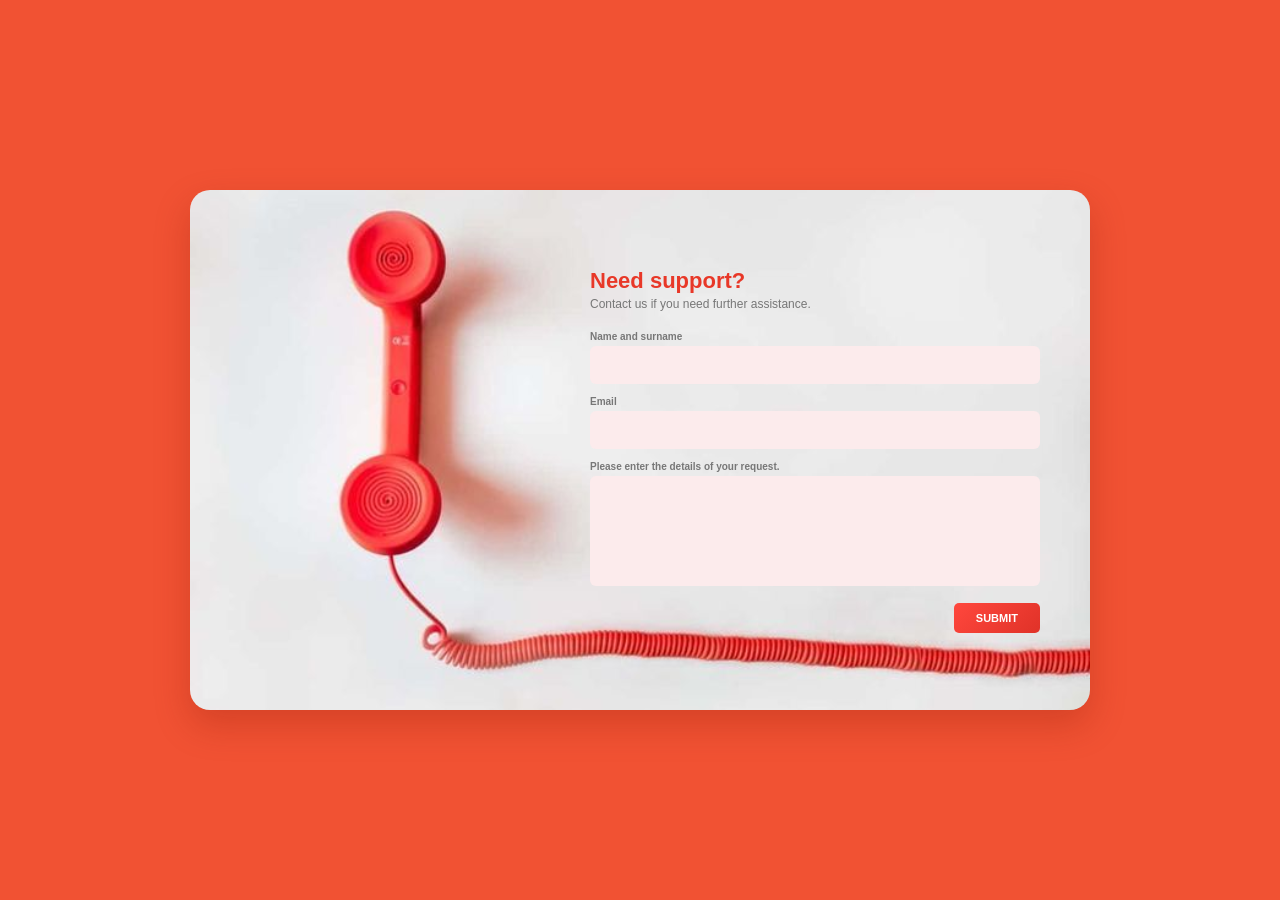
==== commit 52c36dfe: "Add files via upload" ====
--- a/index.html
+++ b/index.html
@@ -2,189 +2,36 @@
 <html lang="en">
 <head>
     <meta charset="UTF-8">
-    <meta name="viewport" content="width=device-width, initial-scale=1.0">
-    <title>Family Bakery</title>
-    <link rel="stylesheet" href="https://cdnjs.cloudflare.com/ajax/libs/font-awesome/6.4.0/css/all.min.css">
+    <title>Need Support Form</title>
     <link rel="stylesheet" href="style.css">
 </head>
 <body>
 
-    <!-- Header / Navbar -->
-    <div class="navbar">
-        <div class="logo">
-            <img src="images/bakery-light-1.png" alt="Bakery Logo" class="logo-img"> 
+    <div class="support-card">
+        <div class="form-section">
+            <h2>Need support?</h2>
+            <p class="subtitle">Contact us if you need further assistance.</p>
             
-        </div>
-        <div class="nav-links">
-            <a href="index.html" class="active">Home</a>
-            <a href="About Us.html" >About</a>
-            <a href="offer">Our Offer</a>
-            <a href="#gallery">Gallery</a>
-            <a href="#blog">Blog</a>
-            <a href="#contact">Contact</a>
+            <form>
+                <div class="input-group">
+                    <label>Name and surname</label>
+                    <input type="text">
+                </div>
+
+                <div class="input-group">
+                    <label>Email</label>
+                    <input type="email">
+                </div>
+
+                <div class="input-group">
+                    <label>Please enter the details of your request.</label>
+                    <textarea></textarea>
+                </div>
+
+                <button type="submit" class="submit-btn">SUBMIT</button>
+            </form>
         </div>
     </div>
 
-    <!-- Hero Section -->
-    <div class="hero">
-        <img src="images/bakery bakery.jpg" alt="Bakery Hero Background" class="hero-bg-img">
-        <div class="hero-content">
-            <div class="welcome-text">Welcome to</div>
-            <div class="main-heading">Family Bakery</div>
-            <div class="sub-heading">We're the biggest, best equipped and most advanced Bakery in the greater Los Angeles area.</div>
-            <div class="hero-btns">
-                <a href="#" class="btn btn-gold">Learn More</a>
-                <a href="#" class="btn btn-trans">Contact us</a>
-            </div>
-        </div>
-    </div>
-
-    <!-- Who We Are -->
-    <div class="section">
-        <div class="container flex-box">
-            <div class="col"><img src="images/Eat.jpg" alt="Who We Are"></div>
-            <div class="col text-col">
-                <h2>Who we are?</h2>
-                <p>We have been operating for over 30 years and are Members of The Federation of Master Builders. We work on projects big and small from small residential extensions to full house. We are so happy with this theme. Everyday it make our lives better.</p>
-                <div class="icon-list">
- <p><span class="soft-icon-bg"><i class="fa-solid fa-leaf"></i></span> We care about environment.</p>
-<p><span class="soft-icon-bg"><i class="fa-solid fa-users"></i></span> We are trusted by hundreds of clients.</p>
-<p><span class="soft-icon-bg"><i class="fa-solid fa-heart"></i></span> Social media loves us!</p>
-<p><span class="soft-icon-bg"><i class="fa-solid fa-check"></i></span> This list is super easy to create.</p>
-                </div>
-            </div>
-        </div>
-    </div>
-
-    <!-- Our Location -->
-    <div class="section gray-bg">
-        <div class="container flex-box">
-            <div class="col text-col">
-                <h2>Our Location</h2>
-                <p>We have been operating for over 30 years and are Members of The Federation of Master Builders. We work on projects big and small from small residential extensions to full house. We are so happy with this theme. Everyday it make our lives better.</p>
-                <p>Story on projects big and small from small residential extensions to full house. We are so happy with this theme. Everyday it make our lives better.</p>
-            </div>
-            <div class="col"><img src="images/Eat2.jpg" alt="Our Location"></div>
-        </div>
-    </div>
-
-    <!-- Our Baking -->
-    <div class="section text-center">
-        <h2>Our Baking</h2>
-        <p class="section-subtitle">Learn more about them. We have worked truly hard to make them perfect for every use.</p>
-        <div class="grid-3">
-            <div class="card">
-                <img src="images/Eat3.jpg" alt="Superior Breads">
-                <h3>Superior Breads</h3>
-                <p>Proin interdum, ante ut sollicitudin commodo, tellus quam sagittis libero, at semper mauris velit a velit. Phasellus commodo turpis et lacinia posuere.</p>
-            </div>
-            <div class="card">
-                <img src="images/Eat4.jpg" alt="Bagels">
-                <h3>Bagels</h3>
-                <p>Proin interdum, ante ut sollicitudin commodo, tellus quam sagittis libero, at semper mauris velit a velit. Phasellus commodo turpis et lacinia posuere.</p>
-            </div>
-            <div class="card">
-                <img src="images/Eat5.jpg" alt="Cookies">
-                <h3>Cookies</h3>
-                <p>Proin interdum, ante ut sollicitudin commodo, tellus quam sagittis libero, at semper mauris velit a velit. Phasellus commodo turpis et lacinia posuere.</p>
-            </div>
-        </div>
-    </div>
-
-    <div class="section gray-bg">
-        <div class="container flex-box">
-            <div class="col text-col">
-                <h2>Contact Information</h2>
-                <p>I am text block. Click edit button to change this text. Lorem ipsum dolor sit amet, consectetur adipiscing elit. Ut elit tellus, luctus nec ullamcorper mattis, pulvinar dapibus leo.</p>
-                <p class="small-title">Our contact details:</p>
-                <div class="contact-list">
-                    <p><span class="icon-bg"><i class="fa-solid fa-map"></i></span> Manchester St 123-78B, Random 713, UK</p>
-                    <p><span class="icon-bg"><i class="fa-solid fa-phone"></i></span> +46 123 456 789</p>
-                    <p><span class="icon-bg"><i class="fa-solid fa-headphones"></i> </span>+37 431 456 789</p>
-                    <p><span class="icon-bg"><i class="fa-solid fa-envelope"></i></span> hello@sitename.com</p>
-                </div>
-            </div>
-            <div class="col map-box">
-                <iframe src="https://maps.google.com/maps?q=Manchester&t=&z=14&ie=UTF8&iwloc=&output=embed"></iframe>
-            </div>
-        </div>
-    </div>
-
-    <!-- Dark Footer -->
-    
-<footer class="site-footer">
-    <!-- Top Footer Area -->
-    <div class="footer-top">
-        <div class="footer-col">
-            <h3>About us</h3>
-            <p>I am text block. Click edit button to change this text. Lorem ipsum dolor sit amet, consectetur. I am text block. Click edit button to change this text. Lorem ipsum dolor sit amet, consectetur.</p>
-            <p>We are the champions! We are the most amazing theme of all time, yeah.</p>
-        </div>
-
-        <div class="footer-col">
-            <h3>Why we are special?</h3>
-            <ul>
-                <li><i class="fa-solid fa-chevron-right"></i> Our magical recipe.</li>
-                <li><i class="fa-solid fa-chevron-right"></i> We care about environment.</li>
-                <li><i class="fa-solid fa-chevron-right"></i> We are trusted by hundreds of clients.</li>
-                <li><i class="fa-solid fa-chevron-right"></i> Social media loves us!</li>
-                <li><i class="fa-solid fa-chevron-right"></i> This list is super easy to create.</li>
-            </ul>
-        </div>
-
-        <div class="footer-col">
-            <h3>Opening Hours</h3>
-            <ul>
-                <li><i class="fa-solid fa-chevron-right"></i> Monday 10AM - 9PM</li>
-                <li><i class="fa-solid fa-chevron-right"></i> Tuesday 10AM - 9PM</li>
-                <li><i class="fa-solid fa-chevron-right"></i> Wednesday 10AM - 9PM</li>
-                <li><i class="fa-solid fa-chevron-right"></i> Thursday 10AM - 10PM</li>
-                <li><i class="fa-solid fa-chevron-right"></i> Friday 10AM - 10PM</li>
-                <li><i class="fa-solid fa-chevron-right"></i> Weekends 10AM - 11PM</li>
-            </ul>
-        </div>
-
-        <div class="footer-col">
-            <h3>Contact Details</h3>
-    <ul class="contact-info">
-    <li><i class="fa-solid fa-location-dot"></i> Manchester Road 123-78B, Silictown 7854</li>
-    <li><i class="fa-solid fa-phone"></i> +46 123 456 789</li>
-    <li><i class="fa-solid fa-envelope"></i> hello@sitename.com</li>
-    <li><i class="fa-solid fa-globe"></i> http://www.sitename.com</li>
-    </ul>
-
-            </ul>
-        </div>
-    </div>
-
-    <!-- Bottom Footer Area -->
-    <div class="footer-bottom">
-        <div class="footer-logo">
-            <img src="images/bakery-light-1.png" alt="Bakery Logo" class="footer-logo-img">
-        
-    </div>
-    
-    <p class="copyright">Copyright 2017. All rights reserved.</p>
-    
-    <div class="social-icons">
-        <a href="#"><i class="fa-brands fa-facebook-f"></i></a>
-        <a href="#"><i class="fa-brands fa-google-plus-g"></i></a>
-        <a href="#"><i class="fa-brands fa-linkedin-in"></i></a>
-        <a href="#"><i class="fa-brands fa-twitter"></i></a>
-    </div>
-</div>
-        </div>
-    </div>
-</footer>
-<script>
-  window.addEventListener('scroll', function() {
-      const navbar = document.querySelector('.navbar');
-      if (window.scrollY > 50) {
-          navbar.classList.add('scrolled');
-      } else {
-          navbar.classList.remove('scrolled');
-      }
-  });
-</script>
 </body>
-</html>
+</html>
--- a/style.css
+++ b/style.css
@@ -1,1149 +1,101 @@
-/** {
+* {
+    box-sizing: border-box;
     margin: 0;
     padding: 0;
-    box-sizing: border-box;
-    font-family: 'Georgia', serif;
+    font-family: Arial, sans-serif;
 }
 
 body {
-    color: #555;
-    background-color: #fff;
-    line-height: 1.6;
-}
-
-/* Navbar */
-.navbar {
-    display: flex;
-    justify-content: space-between;
-    align-items: center;
-    padding: 20px 8%;
-    background: #fff;
-}
-
-.logo {
-    font-size: 24px;
-    font-weight: bold;
-    color: #333;
-}
-
-.logo i {
-    color: #8c734b;
-}
-
-.nav-links a {
-    text-decoration: none;
-    color: #555;
-    margin-left: 20px;
-    font-size: 14px;
-    font-family: sans-serif;
-}
-
-.nav-links a.active, .nav-links a:hover {
-    color: #8c734b;
-}
-
-/* ================= Hero Section ================= */
-.hero {
-    position: relative;
-    height: 100vh; /* بياخد الشاشة كاملة زي المرجع بالضبط */
+    background-color: #f15233;
     display: flex;
     justify-content: center;
     align-items: center;
-    text-align: center;
-    color: #ffffff;
-    overflow: hidden;
+    height: 100vh;
 }
 
-/* الصورة داخل الـ HTML بتمتد بكامل الشاشة */
-.hero-bg-img {
-    position: absolute;
-    top: 0;
-    left: 0;
-    width: 100%;
-    height: 100%;
-    object-fit: cover;
-    object-position: center top;
-    z-index: 1;
-    filter: brightness(0.55); /* طبقة تغميق عشان الكلام يبان بوضوح */
+.support-card {
+    background-color: #ffffff;
+    background-position: center;
+    width: 900px;
+    height: 520px;
+    border-radius: 20px;
+    box-shadow: 0 15px 35px rgba(150, 30, 10, 0.3);
+    display: flex;
+    justify-content: flex-end;
+    align-items: center;
+    padding-right: 50px;
+    background-image: url('phone.jpg');
+    background-size: cover;
+    background-position: center;
+    background-blend-mode: multiply;
+    
 }
 
-/* النص والأزرار فوق الصورة */
-.hero-content {
-    position: relative;
-    z-index: 2;
-    max-width: 750px;
-    padding: 0 20px;
+.form-section {
+    width: 450px;
+    display: flex;
+    flex-direction: column;
 }
 
-.welcome-text {
-    font-size: 20px;
-    margin-bottom: 8px;
-    color: #f1f1f1;
+.form-section h2 {
+    color: #e83828;
+    font-size: 22px;
+    font-weight: bold;
+    margin-bottom: 3px;
 }
 
-.main-heading {
-    font-size: 52px;
-    font-family: 'Playfair Display', serif;
-    font-weight: bold;
-    margin-bottom: 15px;
+.subtitle {
+    color: #777;
+    font-size: 12px;
+    margin-bottom: 20px;
 }
 
-.sub-heading {
-    font-size: 16px;
-    line-height: 1.6;
-    margin-bottom: 30px;
-    color: #e0e0e0;
+.input-group {
+    margin-bottom: 12px;
+    display: flex;
+    flex-direction: column;
 }
 
-.hero-btns {
-    display: flex;
-    justify-content: center;
-    gap: 15px;
+.input-group label {
+    font-size: 10px;
+    color: #777;
+    margin-bottom: 4px;
+    font-weight: bold;
 }
 
-.btn {
-    padding: 12px 28px;
-    font-size: 14px;
-    border-radius: 4px;
-    text-decoration: none;
-    transition: all 0.3s ease;
+.input-group input,
+.input-group textarea {
+    width: 100%;
+    padding: 12px;
+    border: none;
+    background-color: #fcebec;
+    border-radius: 6px;
+    font-size: 12px;
+    color: #333;
+    outline:none;
+    transition: background-color 0.2s;
+
 }
-
-.btn-gold {
-    background-color: #b1976b;
-    color: #ffffff;
-    border: 1px solid #b1976b;
-}
-
-.btn-trans {
-    background-color: transparent;
-    color: #ffffff;
-    border: 1px solid #ffffff;
-}
-
-/* ================= تصحيح الأيقونات في قسم Who We Are ================= */
-.about-list li {
-    position: relative;
-    padding-left: 55px; /* مسافة للأيقونة */
-    margin-bottom: 25px;
-    list-style: none;
-}
-
-.about-list li::before {
-    content: '';
-    position: absolute;
-    left: 0;
-    top: 50%;
-    transform: translateY(-50%);
-    width: 38px;
-    height: 38px;
-    border-radius: 50%;
-    border: 1px solid #e0e0e0;
-    background-color: #ffffff;
-}
-
-.welcome-text {
-    font-size: 18px;
-    color: #e0e0e0;
-    margin-bottom: 10px;
-    font-family: sans-serif;
-}
-
-.main-heading {
-    font-size: 58px;
-    font-family: 'Playfair Display', serif;
-    font-weight: bold;
-    margin-bottom: 15px;
-    letter-spacing: 1px;
-}
-
-.sub-heading {
-    font-size: 16px;
-    color: #dddddd;
-    line-height: 1.6;
-    margin-bottom: 30px;
-}
-
-
-.hero-btns {
-    display: flex;
-    justify-content: center;
-    gap: 15px;
-}
-
-.btn {
-    padding: 12px 28px;
-    font-size: 14px;
-    border-radius: 4px;
-    text-decoration: none;
-    transition: all 0.3s ease;
-    display: inline-block;
-}
-
-.btn-gold {
-    background-color: #b1976b;
-    color: #ffffff;
-    border: 1px solid #b1976b;
-}
-
-.btn-gold:hover {
-    background-color: #8c734b;
-    border-color: #8c734b;
-}
-
-.btn-trans {
-    background-color: transparent;
-    color: #ffffff;
-    border: 1px solid #ffffff;
-}
-
-.btn-trans:hover {
-    background-color: #ffffff;
-    color: #333333;
-}
-
-.welcome-text {
-    font-size: 18px;
-    margin-bottom: 10px;
-}
-
-.main-heading {
-    font-size: 50px;
-    font-weight: bold;
-    margin-bottom: 15px;
-}
-
-.sub-heading {
-    font-size: 16px;
-    max-width: 600px;
-    margin: 0 auto 30px;
-    font-family: sans-serif;
-}
-
-.btn {
-    padding: 12px 25px;
-    text-decoration: none;
-    border-radius: 3px;
-    font-size: 13px;
-    font-family: sans-serif;
-    margin: 5px;
-    display: inline-block;
-}
-
-.btn-gold {
-    background: #a38553;
-    color: #fff;
-}
-
-.btn-trans {
-    border: 1px solid #fff;
-    color: #fff;
-}
-
-/* Layout Classes */
-.section {
-    padding: 60px 8%;
-}
-
-.gray-bg {
-    background-color: #f8f8f8;
-}
-
-.container {
-    max-width: 1100px;
-    margin: 0 auto;
-}
-
-.flex-box {
-    display: flex;
-    gap: 40px;
-    align-items: center;
-}
-
-.col {
-    flex: 1;
-}
-
-.col img {
-    width: 100%;
-    border-radius: 4px;
-}
-
-.text-col h2 {
-    font-size: 30px;
-    color: #333;
-    margin-bottom: 15px;
-}
-
-.text-col p {
-    font-size: 14px;
-    color: #666;
-    margin-bottom: 15px;
-    font-family: sans-serif;
-}
-
-.icon-list p, .contact-list p {
-    font-size: 14px;
-    margin-bottom: 8px;
-    font-family: sans-serif;
-}
-
-.icon-list i, .contact-list i {
-    color: #a38553;
-    margin-right: 8px;
-}
-
-/* Our Baking Grid */
-.text-center {
-    text-align: center;
-}
-
-.section-subtitle {
-    font-size: 14px;
-    color: #777;
-    margin-bottom: 40px;
-    font-family: sans-serif;
-}
-
-.grid-3 {
-    display: flex;
-    gap: 30px;
-}
-
-.card {
-    flex: 1;
-    text-align: left;
-}
-
-.card img {
-    width: 100%;
-    height: 200px;
-    object-fit: cover;
-    margin-bottom: 15px;
-}
-
-.card h3 {
-    font-size: 20px;
-    color: #333;
-    margin-bottom: 10px;
-}
-
-.card p {
-    font-size: 13px;
-    color: #777;
-    font-family: sans-serif;
-}
-
-/* Footer */
-.footer {
-    background-color: #2b2b2b;
+.input-group input::placeholder,
+.input-group textarea::placeholder {
     color: #aaa;
-    padding: 50px 8%;
-    font-family: sans-serif;
-}
-
-.footer-grid {
-    display: flex;
-    gap: 30px;
-}
-
-.f-col {
-    flex: 1;
-}
-
-.f-col h4 {
-    color: #fff;
-    font-size: 16px;
-    margin-bottom: 15px;
-}
-
-.f-col p {
-    font-size: 12px;
-    margin-bottom: 8px;
-    font-family: sans-serif;
-}
-
-.f-col i {
-    color: #a38553;
-    margin-right: 5px;
-}
-
-/* Responsive */
-@media (max-width: 768px) {
-    .flex-box, .grid-3, .footer-grid {
-        flex-direction: column;
-    }
-}/* Styling for Footer */
-.site-footer {
-    background-color: #403b36; 
-    color: #cccccc;
-    font-family: sans-serif;
-}
-
-.footer-top {
-    display: flex;
-    justify-content: space-between;
-    padding: 60px 8%;
-    gap: 30px;
-}
-
-.footer-col {
-    flex: 1;
-}
-
-.footer-col h3 {
-    color: #ffffff;
-    font-family: 'Georgia', serif;
-    font-size: 18px;
-    margin-bottom: 20px;
-    font-weight: normal;
-}
-
-.footer-col p {
-    font-size: 13px;
-    line-height: 1.6;
-    margin-bottom: 15px;
-    color: #b0a8a0;
-}
-
-.footer-col ul {
-    list-style: none;
-    padding: 0;
-}
-
-.footer-col ul li {
-    font-size: 13px;
-    padding: 10px 0;
-    color: #b0a8a0;
-    display: flex;
-    align-items: center;
-    border-bottom: 1px solid rgba(255, 255, 255, 0.08); 
-    font-family: sans-serif;
-}
-
-
-.footer-col ul li:last-child {
-    border-bottom: none;
-}
-
-.footer-col ul li i {
-    font-size: 10px;
-    margin-right: 10px;
-    color: #b0a8a0;
-}
-
-.footer-col .contact-info li i {
-    font-size: 14px;
-}
-
-/* Bottom Logo Section */
-.footer-bottom {
-    background-color: #35302c; 
-    padding: 40px 0;
-    text-align: center;
-    border-top: 1px solid rgba(255, 255, 255, 0.05);
-}
-
-.footer-logo {
-    color: #ffffff;
-    font-family: 'Georgia', serif;
-    font-size: 36px;
-}
-
-.footer-logo i {
-    margin-right: 8px;
-}
-
-/* Responsive Support */
-@media (max-width: 768px) {
-    .footer-top {
-        flex-direction: column;
-    }
-}/* Copyright Text */
-.copyright {
-    color: #888888;
-    font-size: 13px;
-    margin: 15px 0 20px 0;
-    font-family: sans-serif;
-}
-
-/* Social Icons Container */
-.social-icons {
-    display: flex;
-    justify-content: center;
-    gap: 12px;
-}
-
-/* Round Buttons Style */
-.social-icons a {
-    width: 38px;
-    height: 38px;
-    background-color: #55504a; 
-    color: #c2bbb4; 
-    border-radius: 50%; 
-    display: flex;
-    align-items: center;
-    justify-content: center;
-    text-decoration: none;
-    font-size: 14px;
-    transition: background-color 0.3s ease;
-}
-
-/* Hover Effect */
-.social-icons a:hover {
-    background-color: #8c734b; 
-    color: #ffffff;
-}
-
-.contact-list p {
-    display: flex;
-    align-items: center;
-    margin-bottom: 20px;
-    font-size: 15px;
-    color: #666;
-}
-
-.icon-bg {
-    width: 45px;
-    height: 45px;
-    background-color: #a38553;
-    border-radius: 50%;
-    display: flex;
-    justify-content: center;
-    align-items: center;
-    margin-right: 15px;
-    flex-shrink: 0;
-}
-
-.icon-bg i {
-    color: #f5eedc !important;
-    font-size: 18px;
-}
-
-
-.col.map-box iframe {
-    width: 100%;
-    height: 420px;                   
-    border: none;                     
-    filter: saturate(0.8) contrast(1.1) brightness(0.95);
-    box-shadow: 0 4px 10px rgba(0,0,0,0.5);
-}
-.icon-list p {
-    display: flex;
-    align-items: center;
-    margin-bottom: 18px;
-    font-size: 15px;
-    color: #666;
 
 }
 
-.icon-list p {
-    display: flex;
-    align-items: center;
-    margin-bottom: 20px;
-    font-size: 15px;
-    color: #666;
+.input-group textarea {
+    resize: none;
+    height: 110px;
 }
 
-
-.soft-icon-bg {
-    width: 44px;
-    height: 44px;
-    background-color:#ffffff;
-    border: 1px solid rgba(0,0,0,0.08); 
-    border-radius: 50%;
-    display: flex;
-    justify-content: center;
-    align-items: center;
-    margin-right: 18px;
-    flex-shrink: 0;
-}
-
-
-.soft-icon-bg i {
-    color: #8c734b !important;
-    font-size: 18px; 
-       
-}
-/* ================= قائمة الأيقونات ================= */
-.icon-list p {
-    display: flex;
-    align-items: center;
-    gap: 15px;
-    margin-bottom: 20px;
-    font-size: 16px;
-    color: #555555;
-}
-
-.soft-icon-bg {
-    width: 45px;
-    height: 45px;
-    min-width: 45px;
-    border-radius: 50%;
-    background-color: #ffffff;
-    border: 1px solid #e0e0e0;
-    display: inline-flex;
-    justify-content: center;
-    align-items: center;
-    box-shadow: 0 2px 6px rgba(0, 0, 0, 0.05);
-}
-
-.soft-icon-bg i {
-    color: #a39171;
-    font-size: 16px;
-}
-.logo {
-    display: flex;
-    align-items: center;
-    gap: 10px;
-}
-
-.logo-img {
-    height: 32px;
-    width: auto;
-}
-/* --- Navbar & Logo Fix --- */
-.navbar {
-    position: absolute;
-    top: 0;
-    left: 0;
-    width: 100%;
-    z-index: 100;
-    display: flex;
-    justify-content: space-between;
-    align-items: center;
-    padding: 25px 80px;
-    background-color: rgba(255, 255, 255, 0.95);
-    box-shadow: 0 2px 10px rgba(0, 0, 0, 0.05);
-}
-
-.logo {
-    display: flex;
-    align-items: center;
-    gap: 12px;
-}
-
-.logo-img {
-    height: 42px;
-    width: auto;
-    display: block;
-}
-
-.logo span {
-    font-size: 28px;
-    font-family: 'Playfair Display', Georgia, serif;
-    font-weight: 700;
-    color: #333333;
-}
-
-.nav-links a {
-    text-decoration: none;
-    color: #444444;
-    margin-left: 25px;
-    font-size: 15px;
-    font-weight: 500;
-    transition: color 0.3s ease;
-}
-
-.nav-links a:hover,
-.nav-links a.active {
-    color: #b1976b;
-}
-.logo-img {
-    filter: brightness(0); 
-}
-/* ==========================================================================
-   1. GLOBAL STYLES & RESET
-   ========================================================================== */
-* {
-    margin: 0;
-    padding: 0;
-    box-sizing: border-box;
-}
-
-body {
-    font-family: 'Alegreya', 'Georgia', serif;
-    color: #404040;
-    line-height: 1.6;
-    background-color: #ffffff;
-}
-
-/* ==========================================================================
-   2. HEADER / NAVBAR SECTION
-   ========================================================================== */
-.navbar {
-    position: fixed;
-    top: 0;
-    left: 0;
-    width: 100%;
-    z-index: 1000;
-    display: flex;
-    justify-content: space-between;
-    align-items: center;
-    padding: 25px 80px;
-    background-color: transparent;
-    box-shadow: none;
-    transition: all 0.4s ease;
-}
-.navbar.scrolled {
-    background-color: rgba(255, 255, 255, 0.98);
-    padding: 18px 80px;
-    box-shadow: 0 2px 10px rgba(0, 0, 0, 0.1);
-}
-.logo {
-    display: flex;
-    align-items: center;
-    gap: 12px;
-    text-decoration: none;
-}
-
-.logo-img {
-    height: 38px;
-    width: auto;
-    display: block;
-}
-.logo span {
-    font-size: 26px;
-    font-family: 'Playfair Display', Georgia, serif;
-    font-weight: 700;
-    color: #ffffff;
-    transition: color 0.4s ease;
-}
-
-.nav-links a {
-    text-decoration: none;
-    color: #ffffff;
-    margin-left: 25px;
-    font-size: 15px;
-    font-weight: 500;
-    transition: color 0.4s ease;
-}
-
-/* ألوان العناصر لما الشريط الأبيض يظهر مع السكرول */
-.navbar.scrolled .logo span {
-    color: #333333;
-}
-
-.navbar.scrolled .nav-links a {
-    color: #444444;
-}
-
-.navbar.scrolled .nav-links a:hover,
-.navbar.scrolled .nav-links a.active {
-    color: #b1976b;
-}
-.logo span {
-    font-size: 26px;
-    font-family: 'Playfair Display', Georgia, serif;
-    font-weight: 700;
-    color: #ffffff;
-    transition: color 0.4s ease;
-}
-
-.nav-links a {
-    text-decoration: none;
-    color: #ffffff;
-    margin-left: 25px;
-    font-size: 15px;
-    font-weight: 500;
-    transition: color 0.4s ease;
-}
-
-.nav-links a:hover,
-.nav-links a.active {
-    color: #b1976b;
-}
-
-/* ==========================================================================
-   3. HERO SECTION
-   ========================================================================== */
-.hero {
-    position: relative;
-    height: 100vh;
-    width: 100%;
-    background: linear-gradient(rgba(0, 0, 0, 0.55), rgba(0, 0, 0, 0.55)), 
-                url('images/bakery_bakery.jpg') no-repeat center center / cover;
-    display: flex;
-    justify-content: center;
-    align-items: center;
-    text-align: center;
-    color: #ffffff;
-    padding: 0 20px;
-}
-
-.hero-content {
-    max-width: 800px;
-    margin-top: 50px;
-}
-
-.hero-subtitle {
-    font-size: 20px;
-    font-style: italic;
-    color: #e0e0e0;
-    margin-bottom: 10px;
-}
-
-.hero-title {
-    font-size: 58px;
-    font-family: 'Playfair Display', Georgia, serif;
-    font-weight: 700;
-    margin-bottom: 20px;
-    letter-spacing: 1px;
-}
-
-.hero-description {
-    font-size: 18px;
-    color: #dddddd;
-    margin-bottom: 35px;
-}
-
-.hero-buttons {
-    display: flex;
-    justify-content: center;
-    gap: 15px;
-}
-
-.btn {
-    padding: 12px 30px;
-    font-size: 14px;
-    font-weight: 600;
-    border-radius: 4px;
-    text-decoration: none;
-    transition: all 0.3s ease;
+.submit-btn {
+    background: linear-gradient(135deg, #ff473d, #e03228);
+    color: white;
+    border: none;
+    padding: 9px 22px;
+    border-radius: 5px;
+    font-size: 11px;
+    font-weight: bold;
     cursor: pointer;
-}
-
-.btn-primary {
-    background-color: #b1976b;
-    color: #ffffff;
-    border: 1px solid #b1976b;
-}
-
-.btn-primary:hover {
-    background-color: #967d54;
-}
-
-.btn-secondary {
-    background-color: transparent;
-    color: #ffffff;
-    border: 1px solid #ffffff;
-}
-
-.btn-secondary:hover {
-    background-color: #ffffff;
-    color: #333333;
-}
-
-/* ==========================================================================
-   4. WHO WE ARE / ABOUT SECTION
-   ========================================================================== */
-.about-section {
-    padding: 100px 80px;
-    background-color: #ffffff;
-}
-
-.container {
-    max-width: 1200px;
-    margin: 0 auto;
-}
-
-.about-grid {
-    display: flex;
-    align-items: center;
-    gap: 60px;
-}
-
-.about-image {
-    flex: 1;
-}
-
-.about-image img {
-    width: 100%;
-    border-radius: 8px;
-    box-shadow: 0 5px 20px rgba(0, 0, 0, 0.1);
-}
-
-.about-content {
-    flex: 1;
-}
-
-.about-title {
-    font-size: 36px;
-    font-family: 'Playfair Display', Georgia, serif;
-    color: #333333;
-    margin-bottom: 20px;
-}
-
-.about-text {
-    font-size: 16px;
-    color: #666666;
-    margin-bottom: 30px;
-}
-
-/* قائمة الأيقونات الدائرية */
-.icon-list p {
-    display: flex;
-    align-items: center;
-    gap: 18px;
-    margin-bottom: 20px;
-    font-size: 16px;
-    color: #555555;
-}
-
-.soft-icon-bg {
-    width: 45px;
-    height: 45px;
-    min-width: 45px;
-    border-radius: 50%;
-    background-color: #ffffff;
-    border: 1px solid #e0e0e0;
-    display: inline-flex;
-    justify-content: center;
-    align-items: center;
-    box-shadow: 0 2px 6px rgba(0, 0, 0, 0.05);
-}
-
-.soft-icon-bg i {
-    color: #a39171;
-    font-size: 16px;
-}
-
-/* ==========================================================================
-   5. RESPONSIVE DESIGN (للشاشات الصغيرة والتابلت)
-   ========================================================================== */
-@media (max-width: 992px) {
-    .navbar {
-        padding: 20px 40px;
-    }
-    .about-grid {
-        flex-direction: column;
-    }
-    .hero-title {
-        font-size: 42px;
-    }
-}
-/* ================= PAGE HEADER (ABOUT) ================= */
-.page-header {
-    background: linear-gradient(rgba(0,0,0,0.5), rgba(0,0,0,0.5)), url('images/bakery_bakery.jpg') center/cover;
-    height: 300px;
-    display: flex;
-    flex-direction: column;
-    justify-content: center;
-    align-items: center;
-    color: #ffffff;
-    margin-top: 70px;
-    text-align: center;
-}
-
-.page-header h1 {
-    font-size: 48px;
-    font-family: 'Playfair Display', serif;
-}
-
-.page-header p {
-    font-size: 16px;
-    opacity: 0.9;
-}
-
-/* ================= OUR STORY ================= */
-/* ================= OUR STORY SECTION ================= */
-.about-story {
-    display: flex;
-    align-items: center;
-    justify-content: space-between;
-    gap: 60px;
-    max-width: 1200px;
-    margin: 0 auto;
-    padding: 90px 20px;
-}
-
-.story-image {
-    flex: 1;
-    max-width: 550px; /* تكبير أقصى عرض للكونتينر */
-}
-
-.story-image img {
-    width: 100%;
-    height: auto;
-    display: block;
-    object-fit: cover;
-    border-radius: 4px;
-    box-shadow: 0 5px 15px rgba(0, 0, 0, 0.08); /* ظل خفيف لإبراز الصورة */
-}
-
-.story-content {
-    flex: 1;
-}
-
-.story-content h2 {
-    font-size: 38px;
-    font-family: 'Playfair Display', Georgia, serif;
-    color: #333333;
-    margin-bottom: 25px;
-}
-
-.story-content p {
-    font-size: 15px;
-    color: #666666;
-    line-height: 1.8;
-    margin-bottom: 20px;
-}
-
-/* ================= WHY OUR BAKERY ================= */
-.why-bakery {
-    padding: 60px 20px;
-    background-color: #fcfbfa;
-}
-
-.section-title {
-    text-align: center;
-    margin-bottom: 50px;
-}
-
-.section-title i {
-    font-size: 30px;
-    color: #b1976b;
-    margin-bottom: 10px;
-}
-
-.section-title h2 {
-    font-size: 32px;
-    font-family: 'Playfair Display', serif;
-}
-
-.features-grid {
-    display: grid;
-    grid-template-columns: repeat(3, 1fr);
-    gap: 40px;
-}
-
-.feature-card h3 {
-    font-size: 20px;
-    margin-bottom: 12px;
-    color: #333;
-}
-
-.feature-card p {
-    color: #777;
-    font-size: 14px;
-}
-
-/* ================= STATS BAR ================= */
-.stats-bar {
-    background-color: #a28250;
-    color: #ffffff;
-    padding: 60px 0;
-}
-
-.stats-grid {
-    display: flex;
-    justify-content: space-around;
-    text-align: center;
-}
-
-.stat-item i {
-    font-size: 32px;
-    margin-bottom: 15px;
-}
-
-.stat-item h2 {
-    font-size: 42px;
-    font-weight: bold;
-}
-
-.stat-item p {
-    font-size: 15px;
-}
-
-/* ================= FOOTER ================= */
-.site-footer {
-    background-color: #312a26;
-    color: #aaa;
-    padding: 60px 0 30px;
-}
-
-.footer-grid {
-    display: grid;
-    grid-template-columns: repeat(4, 1fr);
-    gap: 30px;
-}
-
-.footer-col h3 {
-    color: #fff;
-    margin-bottom: 20px;
-}
-
-.footer-col ul {
-    list-style: none;
-}
-
-.footer-col li {
-    margin-bottom: 10px;
-}
-.why-bakery {
-    padding: 80px 0 !important;
-    background-color: #ffffff !important;
-}
-
-.why-bakery .section-title {
-    text-align: center !important;
-    margin-bottom: 50px !important;
-}
-
-.features-grid {
-    display: flex !important;
-    flex-wrap: wrap !important;
-    justify-content: space-between !important;
-    max-width: 1100px !important;
-    margin: 0 auto !important;
-}
-
-.feature-card {
-    width: 30% !important;
-    margin-bottom: 40px !important;
-    text-align: left !important;
-}
-
-.feature-card h3 {
-    font-size: 20px !important;
-    font-family: 'Playfair Display', serif !important;
-    color: #333333 !important;
-    margin-bottom: 12px !important;
-}
-
-.feature-card p {
-    font-size: 14px !important;
-    color: #777777 !important;
-    line-height: 1.8 !important;
-}
-/* ================= PAGE HEADER (ABOUT) ================= */
-.page-header {
-    /* هنا حطينا اسم الصورة اللي في المجلد عندك عشان تظهر ورا كلمة About */
-    background-image: linear-gradient(rgba(0, 0, 0, 0.6), rgba(0, 0, 0, 0.6)), url('images/bakery bakery.jpg');
-    background-size: cover;
-    background-position:right bottom;
-    background-repeat: no-repeat;
-    height: 350px;
-    display: flex;
-    flex-direction: column;
-    justify-content: center;
-    align-items: center;
-    color: #ffffff;
-    text-align: center;
-    margin-top: 85px;
-}
-
-.page-header h1 {
-    font-size: 56px;
-    font-family: 'Playfair Display', Georgia, serif;
-    font-weight: 400;
-    margin-bottom: 8px;
-    letter-spacing: 1px;
-}
-
-.page-header p {
-    font-size: 15px;
-    color: #e0e0e0;
-    font-weight: 300;
-    margin: 0;
+    float: right;
+    margin-top: 5px;
 }
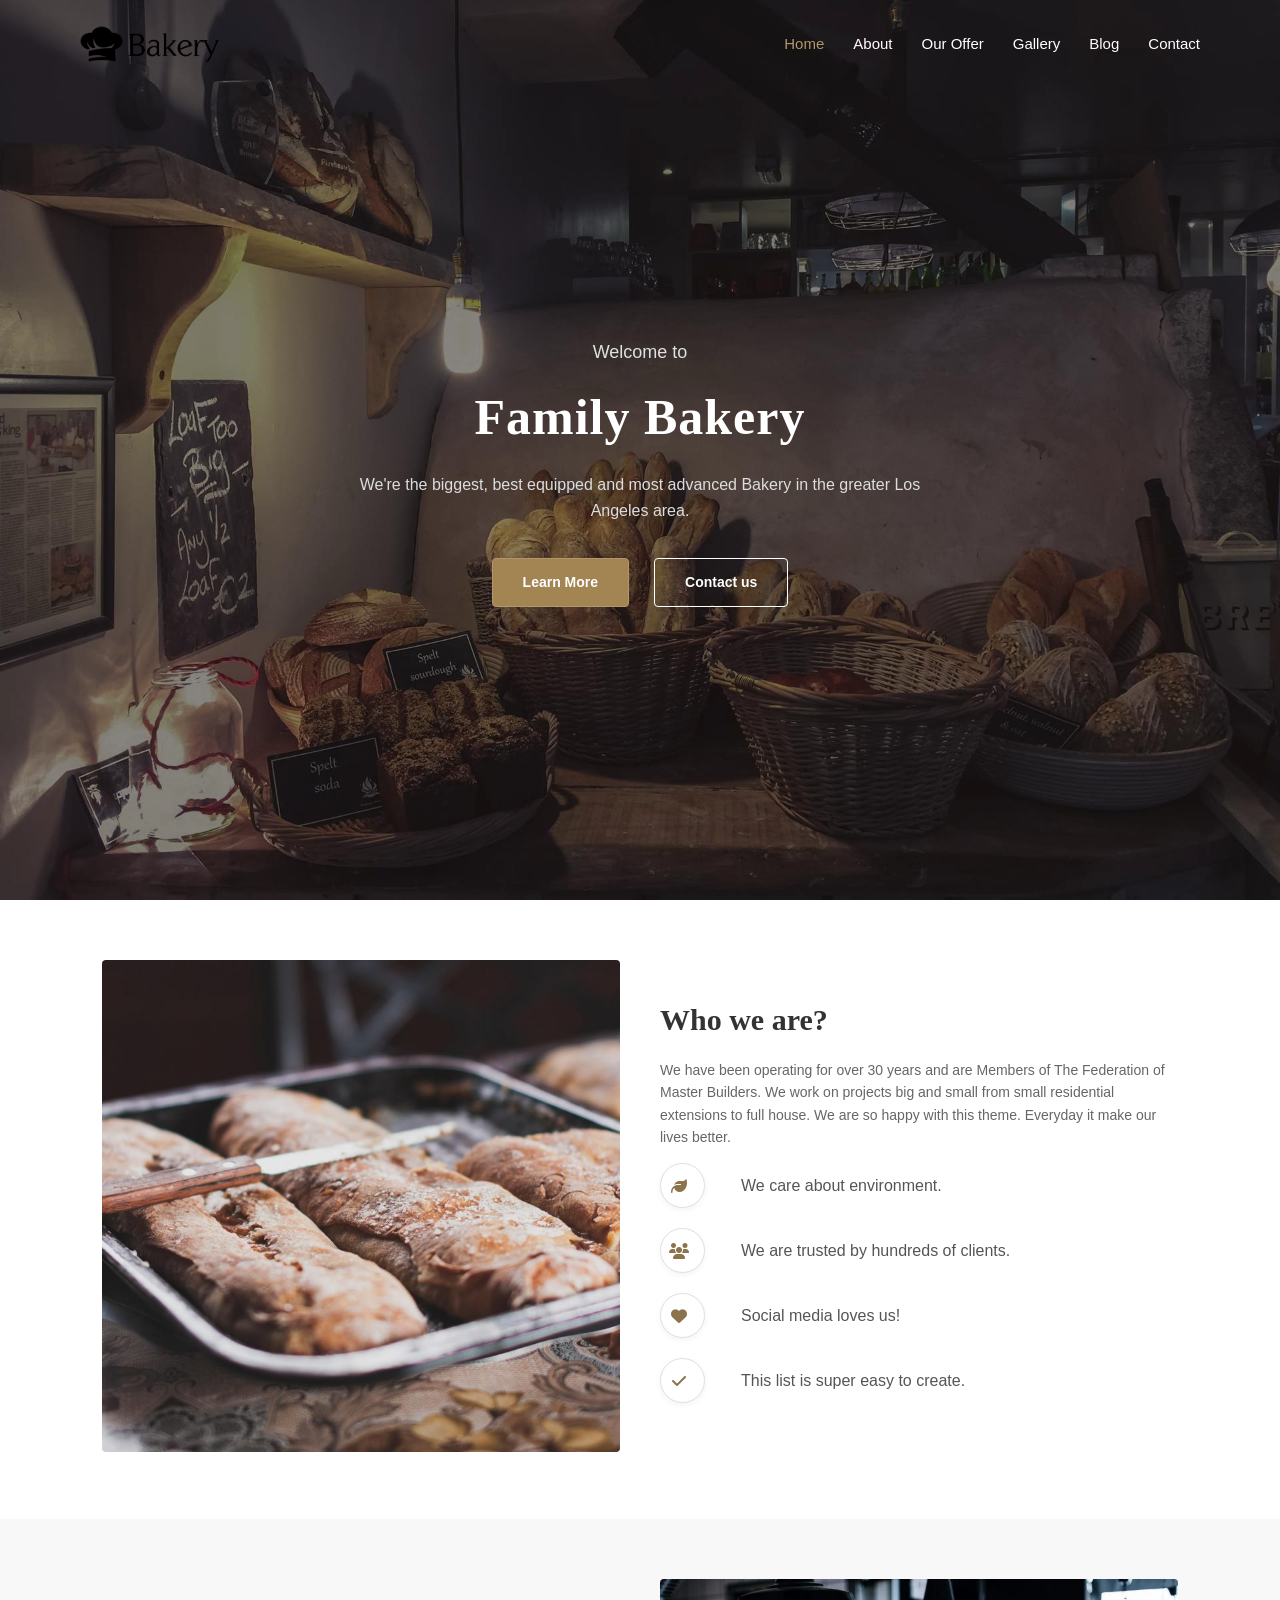
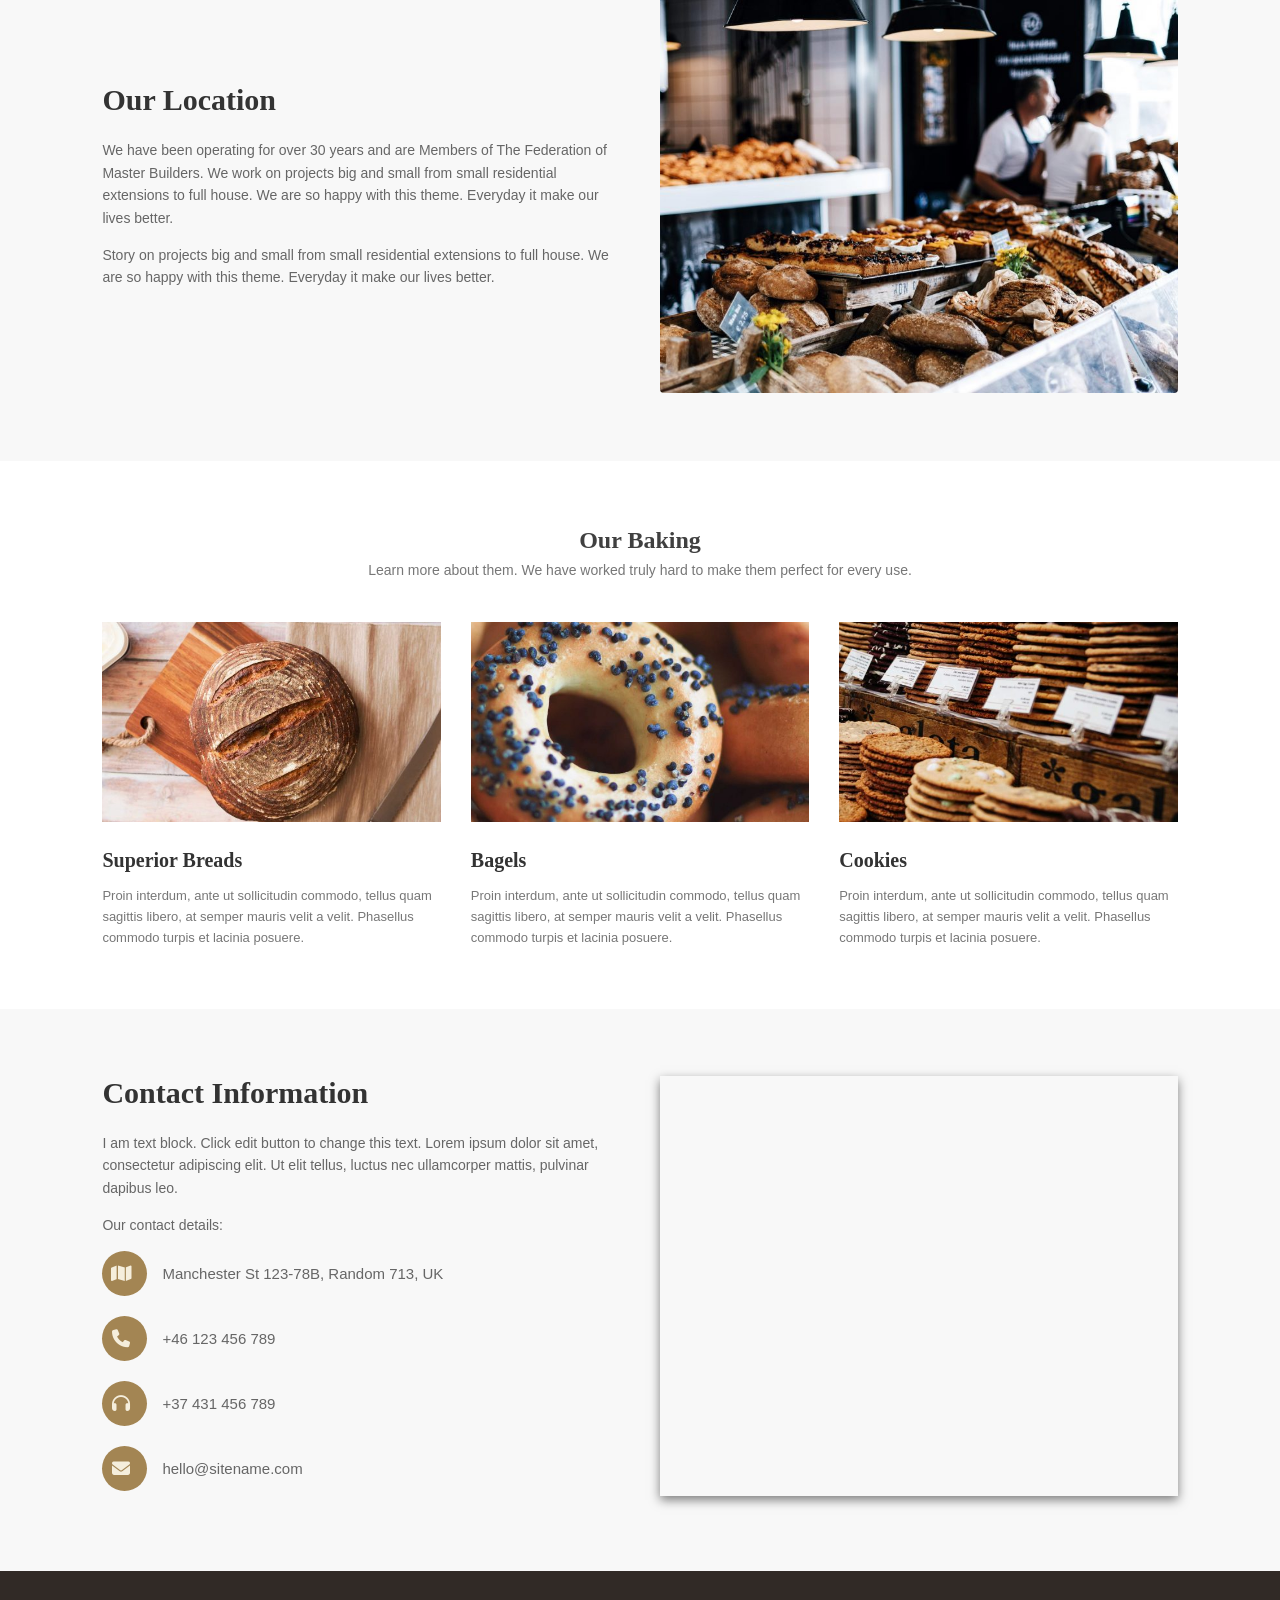
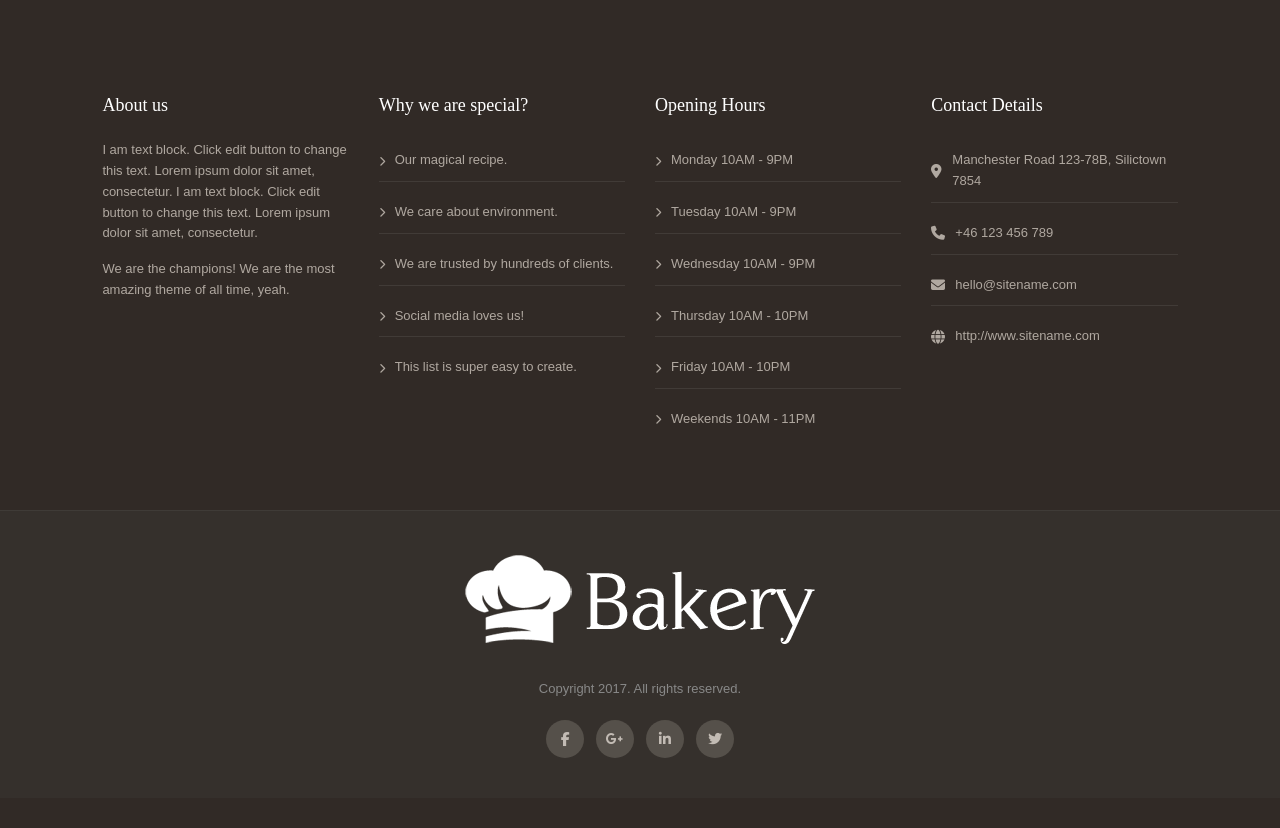
==== commit 92b7fde2: "Add files via upload" ====
--- a/index.html
+++ b/index.html
@@ -2,36 +2,189 @@
 <html lang="en">
 <head>
     <meta charset="UTF-8">
-    <title>Need Support Form</title>
+    <meta name="viewport" content="width=device-width, initial-scale=1.0">
+    <title>Family Bakery</title>
+    <link rel="stylesheet" href="http://cdnjs.cloudflare.com/ajax/libs/font-awesome/6.4.0/css/all.min.css">
     <link rel="stylesheet" href="style.css">
 </head>
 <body>
 
-    <div class="support-card">
-        <div class="form-section">
-            <h2>Need support?</h2>
-            <p class="subtitle">Contact us if you need further assistance.</p>
+    <!-- Header / Navbar -->
+    <div class="navbar">
+        <div class="logo">
+            <img src="images/bakery-light-1.png" alt="Bakery Logo" class="logo-img"> 
             
-            <form>
-                <div class="input-group">
-                    <label>Name and surname</label>
-                    <input type="text">
-                </div>
-
-                <div class="input-group">
-                    <label>Email</label>
-                    <input type="email">
-                </div>
-
-                <div class="input-group">
-                    <label>Please enter the details of your request.</label>
-                    <textarea></textarea>
-                </div>
-
-                <button type="submit" class="submit-btn">SUBMIT</button>
-            </form>
+        </div>
+        <div class="nav-links">
+            <a href="index.html" class="active">Home</a>
+            <a href="About Us.html" >About</a>
+            <a href="offer">Our Offer</a>
+            <a href="#gallery">Gallery</a>
+            <a href="#blog">Blog</a>
+            <a href="#contact">Contact</a>
         </div>
     </div>
 
+    <!-- Hero Section -->
+    <div class="hero">
+        <img src="images/bakery bakery.jpg" alt="Bakery Hero Background" class="hero-bg-img">
+        <div class="hero-content">
+            <div class="welcome-text">Welcome to</div>
+            <div class="main-heading">Family Bakery</div>
+            <div class="sub-heading">We're the biggest, best equipped and most advanced Bakery in the greater Los Angeles area.</div>
+            <div class="hero-btns">
+                <a href="#" class="btn btn-gold">Learn More</a>
+                <a href="#" class="btn btn-trans">Contact us</a>
+            </div>
+        </div>
+    </div>
+
+    <!-- Who We Are -->
+    <div class="section">
+        <div class="container flex-box">
+            <div class="col"><img src="images/Eat.jpg" alt="Who We Are"></div>
+            <div class="col text-col">
+                <h2>Who we are?</h2>
+                <p>We have been operating for over 30 years and are Members of The Federation of Master Builders. We work on projects big and small from small residential extensions to full house. We are so happy with this theme. Everyday it make our lives better.</p>
+                <div class="icon-list">
+ <p><span class="soft-icon-bg"><i class="fa-solid fa-leaf"></i></span> We care about environment.</p>
+<p><span class="soft-icon-bg"><i class="fa-solid fa-users"></i></span> We are trusted by hundreds of clients.</p>
+<p><span class="soft-icon-bg"><i class="fa-solid fa-heart"></i></span> Social media loves us!</p>
+<p><span class="soft-icon-bg"><i class="fa-solid fa-check"></i></span> This list is super easy to create.</p>
+                </div>
+            </div>
+        </div>
+    </div>
+
+    <!-- Our Location -->
+    <div class="section gray-bg">
+        <div class="container flex-box">
+            <div class="col text-col">
+                <h2>Our Location</h2>
+                <p>We have been operating for over 30 years and are Members of The Federation of Master Builders. We work on projects big and small from small residential extensions to full house. We are so happy with this theme. Everyday it make our lives better.</p>
+                <p>Story on projects big and small from small residential extensions to full house. We are so happy with this theme. Everyday it make our lives better.</p>
+            </div>
+            <div class="col"><img src="images/Eat2.jpg" alt="Our Location"></div>
+        </div>
+    </div>
+
+    <!-- Our Baking -->
+    <div class="section text-center">
+        <h2>Our Baking</h2>
+        <p class="section-subtitle">Learn more about them. We have worked truly hard to make them perfect for every use.</p>
+        <div class="grid-3">
+            <div class="card">
+                <img src="images/Eat3.jpg" alt="Superior Breads">
+                <h3>Superior Breads</h3>
+                <p>Proin interdum, ante ut sollicitudin commodo, tellus quam sagittis libero, at semper mauris velit a velit. Phasellus commodo turpis et lacinia posuere.</p>
+            </div>
+            <div class="card">
+                <img src="images/Eat4.jpg" alt="Bagels">
+                <h3>Bagels</h3>
+                <p>Proin interdum, ante ut sollicitudin commodo, tellus quam sagittis libero, at semper mauris velit a velit. Phasellus commodo turpis et lacinia posuere.</p>
+            </div>
+            <div class="card">
+                <img src="images/Eat5.jpg" alt="Cookies">
+                <h3>Cookies</h3>
+                <p>Proin interdum, ante ut sollicitudin commodo, tellus quam sagittis libero, at semper mauris velit a velit. Phasellus commodo turpis et lacinia posuere.</p>
+            </div>
+        </div>
+    </div>
+
+    <div class="section gray-bg">
+        <div class="container flex-box">
+            <div class="col text-col">
+                <h2>Contact Information</h2>
+                <p>I am text block. Click edit button to change this text. Lorem ipsum dolor sit amet, consectetur adipiscing elit. Ut elit tellus, luctus nec ullamcorper mattis, pulvinar dapibus leo.</p>
+                <p class="small-title">Our contact details:</p>
+                <div class="contact-list">
+                    <p><span class="icon-bg"><i class="fa-solid fa-map"></i></span> Manchester St 123-78B, Random 713, UK</p>
+                    <p><span class="icon-bg"><i class="fa-solid fa-phone"></i></span> +46 123 456 789</p>
+                    <p><span class="icon-bg"><i class="fa-solid fa-headphones"></i> </span>+37 431 456 789</p>
+                    <p><span class="icon-bg"><i class="fa-solid fa-envelope"></i></span> hello@sitename.com</p>
+                </div>
+            </div>
+            <div class="col map-box">
+                <iframe src="https://maps.google.com/maps?q=Manchester&t=&z=14&ie=UTF8&iwloc=&output=embed"></iframe>
+            </div>
+        </div>
+    </div>
+
+    <!-- Dark Footer -->
+    
+<footer class="site-footer">
+    <!-- Top Footer Area -->
+    <div class="footer-top">
+        <div class="footer-col">
+            <h3>About us</h3>
+            <p>I am text block. Click edit button to change this text. Lorem ipsum dolor sit amet, consectetur. I am text block. Click edit button to change this text. Lorem ipsum dolor sit amet, consectetur.</p>
+            <p>We are the champions! We are the most amazing theme of all time, yeah.</p>
+        </div>
+
+        <div class="footer-col">
+            <h3>Why we are special?</h3>
+            <ul>
+                <li><i class="fa-solid fa-chevron-right"></i> Our magical recipe.</li>
+                <li><i class="fa-solid fa-chevron-right"></i> We care about environment.</li>
+                <li><i class="fa-solid fa-chevron-right"></i> We are trusted by hundreds of clients.</li>
+                <li><i class="fa-solid fa-chevron-right"></i> Social media loves us!</li>
+                <li><i class="fa-solid fa-chevron-right"></i> This list is super easy to create.</li>
+            </ul>
+        </div>
+
+        <div class="footer-col">
+            <h3>Opening Hours</h3>
+            <ul>
+                <li><i class="fa-solid fa-chevron-right"></i> Monday 10AM - 9PM</li>
+                <li><i class="fa-solid fa-chevron-right"></i> Tuesday 10AM - 9PM</li>
+                <li><i class="fa-solid fa-chevron-right"></i> Wednesday 10AM - 9PM</li>
+                <li><i class="fa-solid fa-chevron-right"></i> Thursday 10AM - 10PM</li>
+                <li><i class="fa-solid fa-chevron-right"></i> Friday 10AM - 10PM</li>
+                <li><i class="fa-solid fa-chevron-right"></i> Weekends 10AM - 11PM</li>
+            </ul>
+        </div>
+
+        <div class="footer-col">
+            <h3>Contact Details</h3>
+    <ul class="contact-info">
+    <li><i class="fa-solid fa-location-dot"></i> Manchester Road 123-78B, Silictown 7854</li>
+    <li><i class="fa-solid fa-phone"></i> +46 123 456 789</li>
+    <li><i class="fa-solid fa-envelope"></i> hello@sitename.com</li>
+    <li><i class="fa-solid fa-globe"></i> http://www.sitename.com</li>
+    </ul>
+
+            </ul>
+        </div>
+    </div>
+
+    <!-- Bottom Footer Area -->
+    <div class="footer-bottom">
+        <div class="footer-logo">
+            <img src="images/bakery-light-1.png" alt="Bakery Logo" class="footer-logo-img">
+        
+    </div>
+    
+    <p class="copyright">Copyright 2017. All rights reserved.</p>
+    
+    <div class="social-icons">
+        <a href="#"><i class="fa-brands fa-facebook-f"></i></a>
+        <a href="#"><i class="fa-brands fa-google-plus-g"></i></a>
+        <a href="#"><i class="fa-brands fa-linkedin-in"></i></a>
+        <a href="#"><i class="fa-brands fa-twitter"></i></a>
+    </div>
+</div>
+        </div>
+    </div>
+</footer>
+<script>
+  window.addEventListener('scroll', function() {
+      const navbar = document.querySelector('.navbar');
+      if (window.scrollY > 50) {
+          navbar.classList.add('scrolled');
+      } else {
+          navbar.classList.remove('scrolled');
+      }
+  });
+</script>
 </body>
 </html>
--- a/style.css
+++ b/style.css
@@ -1,101 +1,1149 @@
-* {
-    box-sizing: border-box;
+/** {
     margin: 0;
     padding: 0;
-    font-family: Arial, sans-serif;
+    box-sizing: border-box;
+    font-family: 'Georgia', serif;
 }
 
 body {
-    background-color: #f15233;
-    display: flex;
-    justify-content: center;
-    align-items: center;
+    color: #555;
+    background-color: #fff;
+    line-height: 1.6;
+}
+
+/* Navbar */
+.navbar {
+    display: flex;
+    justify-content: space-between;
+    align-items: center;
+    padding: 20px 8%;
+    background: #fff;
+}
+
+.logo {
+    font-size: 24px;
+    font-weight: bold;
+    color: #333;
+}
+
+.logo i {
+    color: #8c734b;
+}
+
+.nav-links a {
+    text-decoration: none;
+    color: #555;
+    margin-left: 20px;
+    font-size: 14px;
+    font-family: sans-serif;
+}
+
+.nav-links a.active, .nav-links a:hover {
+    color: #8c734b;
+}
+
+/* ================= Hero Section ================= */
+.hero {
+    position: relative;
+    height: 100vh; /* بياخد الشاشة كاملة زي المرجع بالضبط */
+    display: flex;
+    justify-content: center;
+    align-items: center;
+    text-align: center;
+    color: #ffffff;
+    overflow: hidden;
+}
+
+/* الصورة داخل الـ HTML بتمتد بكامل الشاشة */
+.hero-bg-img {
+    position: absolute;
+    top: 0;
+    left: 0;
+    width: 100%;
+    height: 100%;
+    object-fit: cover;
+    object-position: center top;
+    z-index: 1;
+    filter: brightness(0.55); /* طبقة تغميق عشان الكلام يبان بوضوح */
+}
+
+/* النص والأزرار فوق الصورة */
+.hero-content {
+    position: relative;
+    z-index: 2;
+    max-width: 750px;
+    padding: 0 20px;
+}
+
+.welcome-text {
+    font-size: 20px;
+    margin-bottom: 8px;
+    color: #f1f1f1;
+}
+
+.main-heading {
+    font-size: 52px;
+    font-family: 'Playfair Display', serif;
+    font-weight: bold;
+    margin-bottom: 15px;
+}
+
+.sub-heading {
+    font-size: 16px;
+    line-height: 1.6;
+    margin-bottom: 30px;
+    color: #e0e0e0;
+}
+
+.hero-btns {
+    display: flex;
+    justify-content: center;
+    gap: 15px;
+}
+
+.btn {
+    padding: 12px 28px;
+    font-size: 14px;
+    border-radius: 4px;
+    text-decoration: none;
+    transition: all 0.3s ease;
+}
+
+.btn-gold {
+    background-color: #b1976b;
+    color: #ffffff;
+    border: 1px solid #b1976b;
+}
+
+.btn-trans {
+    background-color: transparent;
+    color: #ffffff;
+    border: 1px solid #ffffff;
+}
+
+/* ================= تصحيح الأيقونات في قسم Who We Are ================= */
+.about-list li {
+    position: relative;
+    padding-left: 55px; /* مسافة للأيقونة */
+    margin-bottom: 25px;
+    list-style: none;
+}
+
+.about-list li::before {
+    content: '';
+    position: absolute;
+    left: 0;
+    top: 50%;
+    transform: translateY(-50%);
+    width: 38px;
+    height: 38px;
+    border-radius: 50%;
+    border: 1px solid #e0e0e0;
+    background-color: #ffffff;
+}
+
+.welcome-text {
+    font-size: 18px;
+    color: #e0e0e0;
+    margin-bottom: 10px;
+    font-family: sans-serif;
+}
+
+.main-heading {
+    font-size: 58px;
+    font-family: 'Playfair Display', serif;
+    font-weight: bold;
+    margin-bottom: 15px;
+    letter-spacing: 1px;
+}
+
+.sub-heading {
+    font-size: 16px;
+    color: #dddddd;
+    line-height: 1.6;
+    margin-bottom: 30px;
+}
+
+
+.hero-btns {
+    display: flex;
+    justify-content: center;
+    gap: 15px;
+}
+
+.btn {
+    padding: 12px 28px;
+    font-size: 14px;
+    border-radius: 4px;
+    text-decoration: none;
+    transition: all 0.3s ease;
+    display: inline-block;
+}
+
+.btn-gold {
+    background-color: #b1976b;
+    color: #ffffff;
+    border: 1px solid #b1976b;
+}
+
+.btn-gold:hover {
+    background-color: #8c734b;
+    border-color: #8c734b;
+}
+
+.btn-trans {
+    background-color: transparent;
+    color: #ffffff;
+    border: 1px solid #ffffff;
+}
+
+.btn-trans:hover {
+    background-color: #ffffff;
+    color: #333333;
+}
+
+.welcome-text {
+    font-size: 18px;
+    margin-bottom: 10px;
+}
+
+.main-heading {
+    font-size: 50px;
+    font-weight: bold;
+    margin-bottom: 15px;
+}
+
+.sub-heading {
+    font-size: 16px;
+    max-width: 600px;
+    margin: 0 auto 30px;
+    font-family: sans-serif;
+}
+
+.btn {
+    padding: 12px 25px;
+    text-decoration: none;
+    border-radius: 3px;
+    font-size: 13px;
+    font-family: sans-serif;
+    margin: 5px;
+    display: inline-block;
+}
+
+.btn-gold {
+    background: #a38553;
+    color: #fff;
+}
+
+.btn-trans {
+    border: 1px solid #fff;
+    color: #fff;
+}
+
+/* Layout Classes */
+.section {
+    padding: 60px 8%;
+}
+
+.gray-bg {
+    background-color: #f8f8f8;
+}
+
+.container {
+    max-width: 1100px;
+    margin: 0 auto;
+}
+
+.flex-box {
+    display: flex;
+    gap: 40px;
+    align-items: center;
+}
+
+.col {
+    flex: 1;
+}
+
+.col img {
+    width: 100%;
+    border-radius: 4px;
+}
+
+.text-col h2 {
+    font-size: 30px;
+    color: #333;
+    margin-bottom: 15px;
+}
+
+.text-col p {
+    font-size: 14px;
+    color: #666;
+    margin-bottom: 15px;
+    font-family: sans-serif;
+}
+
+.icon-list p, .contact-list p {
+    font-size: 14px;
+    margin-bottom: 8px;
+    font-family: sans-serif;
+}
+
+.icon-list i, .contact-list i {
+    color: #a38553;
+    margin-right: 8px;
+}
+
+/* Our Baking Grid */
+.text-center {
+    text-align: center;
+}
+
+.section-subtitle {
+    font-size: 14px;
+    color: #777;
+    margin-bottom: 40px;
+    font-family: sans-serif;
+}
+
+.grid-3 {
+    display: flex;
+    gap: 30px;
+}
+
+.card {
+    flex: 1;
+    text-align: left;
+}
+
+.card img {
+    width: 100%;
+    height: 200px;
+    object-fit: cover;
+    margin-bottom: 15px;
+}
+
+.card h3 {
+    font-size: 20px;
+    color: #333;
+    margin-bottom: 10px;
+}
+
+.card p {
+    font-size: 13px;
+    color: #777;
+    font-family: sans-serif;
+}
+
+/* Footer */
+.footer {
+    background-color: #2b2b2b;
+    color: #aaa;
+    padding: 50px 8%;
+    font-family: sans-serif;
+}
+
+.footer-grid {
+    display: flex;
+    gap: 30px;
+}
+
+.f-col {
+    flex: 1;
+}
+
+.f-col h4 {
+    color: #fff;
+    font-size: 16px;
+    margin-bottom: 15px;
+}
+
+.f-col p {
+    font-size: 12px;
+    margin-bottom: 8px;
+    font-family: sans-serif;
+}
+
+.f-col i {
+    color: #a38553;
+    margin-right: 5px;
+}
+
+/* Responsive */
+@media (max-width: 768px) {
+    .flex-box, .grid-3, .footer-grid {
+        flex-direction: column;
+    }
+}/* Styling for Footer */
+.site-footer {
+    background-color: #403b36; 
+    color: #cccccc;
+    font-family: sans-serif;
+}
+
+.footer-top {
+    display: flex;
+    justify-content: space-between;
+    padding: 60px 8%;
+    gap: 30px;
+}
+
+.footer-col {
+    flex: 1;
+}
+
+.footer-col h3 {
+    color: #ffffff;
+    font-family: 'Georgia', serif;
+    font-size: 18px;
+    margin-bottom: 20px;
+    font-weight: normal;
+}
+
+.footer-col p {
+    font-size: 13px;
+    line-height: 1.6;
+    margin-bottom: 15px;
+    color: #b0a8a0;
+}
+
+.footer-col ul {
+    list-style: none;
+    padding: 0;
+}
+
+.footer-col ul li {
+    font-size: 13px;
+    padding: 10px 0;
+    color: #b0a8a0;
+    display: flex;
+    align-items: center;
+    border-bottom: 1px solid rgba(255, 255, 255, 0.08); 
+    font-family: sans-serif;
+}
+
+
+.footer-col ul li:last-child {
+    border-bottom: none;
+}
+
+.footer-col ul li i {
+    font-size: 10px;
+    margin-right: 10px;
+    color: #b0a8a0;
+}
+
+.footer-col .contact-info li i {
+    font-size: 14px;
+}
+
+/* Bottom Logo Section */
+.footer-bottom {
+    background-color: #35302c; 
+    padding: 40px 0;
+    text-align: center;
+    border-top: 1px solid rgba(255, 255, 255, 0.05);
+}
+
+.footer-logo {
+    color: #ffffff;
+    font-family: 'Georgia', serif;
+    font-size: 36px;
+}
+
+.footer-logo i {
+    margin-right: 8px;
+}
+
+/* Responsive Support */
+@media (max-width: 768px) {
+    .footer-top {
+        flex-direction: column;
+    }
+}/* Copyright Text */
+.copyright {
+    color: #888888;
+    font-size: 13px;
+    margin: 15px 0 20px 0;
+    font-family: sans-serif;
+}
+
+/* Social Icons Container */
+.social-icons {
+    display: flex;
+    justify-content: center;
+    gap: 12px;
+}
+
+/* Round Buttons Style */
+.social-icons a {
+    width: 38px;
+    height: 38px;
+    background-color: #55504a; 
+    color: #c2bbb4; 
+    border-radius: 50%; 
+    display: flex;
+    align-items: center;
+    justify-content: center;
+    text-decoration: none;
+    font-size: 14px;
+    transition: background-color 0.3s ease;
+}
+
+/* Hover Effect */
+.social-icons a:hover {
+    background-color: #8c734b; 
+    color: #ffffff;
+}
+
+.contact-list p {
+    display: flex;
+    align-items: center;
+    margin-bottom: 20px;
+    font-size: 15px;
+    color: #666;
+}
+
+.icon-bg {
+    width: 45px;
+    height: 45px;
+    background-color: #a38553;
+    border-radius: 50%;
+    display: flex;
+    justify-content: center;
+    align-items: center;
+    margin-right: 15px;
+    flex-shrink: 0;
+}
+
+.icon-bg i {
+    color: #f5eedc !important;
+    font-size: 18px;
+}
+
+
+.col.map-box iframe {
+    width: 100%;
+    height: 420px;                   
+    border: none;                     
+    filter: saturate(0.8) contrast(1.1) brightness(0.95);
+    box-shadow: 0 4px 10px rgba(0,0,0,0.5);
+}
+.icon-list p {
+    display: flex;
+    align-items: center;
+    margin-bottom: 18px;
+    font-size: 15px;
+    color: #666;
+
+}
+
+.icon-list p {
+    display: flex;
+    align-items: center;
+    margin-bottom: 20px;
+    font-size: 15px;
+    color: #666;
+}
+
+
+.soft-icon-bg {
+    width: 44px;
+    height: 44px;
+    background-color:#ffffff;
+    border: 1px solid rgba(0,0,0,0.08); 
+    border-radius: 50%;
+    display: flex;
+    justify-content: center;
+    align-items: center;
+    margin-right: 18px;
+    flex-shrink: 0;
+}
+
+
+.soft-icon-bg i {
+    color: #8c734b !important;
+    font-size: 18px; 
+       
+}
+/* ================= قائمة الأيقونات ================= */
+.icon-list p {
+    display: flex;
+    align-items: center;
+    gap: 15px;
+    margin-bottom: 20px;
+    font-size: 16px;
+    color: #555555;
+}
+
+.soft-icon-bg {
+    width: 45px;
+    height: 45px;
+    min-width: 45px;
+    border-radius: 50%;
+    background-color: #ffffff;
+    border: 1px solid #e0e0e0;
+    display: inline-flex;
+    justify-content: center;
+    align-items: center;
+    box-shadow: 0 2px 6px rgba(0, 0, 0, 0.05);
+}
+
+.soft-icon-bg i {
+    color: #a39171;
+    font-size: 16px;
+}
+.logo {
+    display: flex;
+    align-items: center;
+    gap: 10px;
+}
+
+.logo-img {
+    height: 32px;
+    width: auto;
+}
+/* --- Navbar & Logo Fix --- */
+.navbar {
+    position: absolute;
+    top: 0;
+    left: 0;
+    width: 100%;
+    z-index: 100;
+    display: flex;
+    justify-content: space-between;
+    align-items: center;
+    padding: 25px 80px;
+    background-color: rgba(255, 255, 255, 0.95);
+    box-shadow: 0 2px 10px rgba(0, 0, 0, 0.05);
+}
+
+.logo {
+    display: flex;
+    align-items: center;
+    gap: 12px;
+}
+
+.logo-img {
+    height: 42px;
+    width: auto;
+    display: block;
+}
+
+.logo span {
+    font-size: 28px;
+    font-family: 'Playfair Display', Georgia, serif;
+    font-weight: 700;
+    color: #333333;
+}
+
+.nav-links a {
+    text-decoration: none;
+    color: #444444;
+    margin-left: 25px;
+    font-size: 15px;
+    font-weight: 500;
+    transition: color 0.3s ease;
+}
+
+.nav-links a:hover,
+.nav-links a.active {
+    color: #b1976b;
+}
+.logo-img {
+    filter: brightness(0); 
+}
+/* ==========================================================================
+   1. GLOBAL STYLES & RESET
+   ========================================================================== */
+* {
+    margin: 0;
+    padding: 0;
+    box-sizing: border-box;
+}
+
+body {
+    font-family: 'Alegreya', 'Georgia', serif;
+    color: #404040;
+    line-height: 1.6;
+    background-color: #ffffff;
+}
+
+/* ==========================================================================
+   2. HEADER / NAVBAR SECTION
+   ========================================================================== */
+.navbar {
+    position: fixed;
+    top: 0;
+    left: 0;
+    width: 100%;
+    z-index: 1000;
+    display: flex;
+    justify-content: space-between;
+    align-items: center;
+    padding: 25px 80px;
+    background-color: transparent;
+    box-shadow: none;
+    transition: all 0.4s ease;
+}
+.navbar.scrolled {
+    background-color: rgba(255, 255, 255, 0.98);
+    padding: 18px 80px;
+    box-shadow: 0 2px 10px rgba(0, 0, 0, 0.1);
+}
+.logo {
+    display: flex;
+    align-items: center;
+    gap: 12px;
+    text-decoration: none;
+}
+
+.logo-img {
+    height: 38px;
+    width: auto;
+    display: block;
+}
+.logo span {
+    font-size: 26px;
+    font-family: 'Playfair Display', Georgia, serif;
+    font-weight: 700;
+    color: #ffffff;
+    transition: color 0.4s ease;
+}
+
+.nav-links a {
+    text-decoration: none;
+    color: #ffffff;
+    margin-left: 25px;
+    font-size: 15px;
+    font-weight: 500;
+    transition: color 0.4s ease;
+}
+
+/* ألوان العناصر لما الشريط الأبيض يظهر مع السكرول */
+.navbar.scrolled .logo span {
+    color: #333333;
+}
+
+.navbar.scrolled .nav-links a {
+    color: #444444;
+}
+
+.navbar.scrolled .nav-links a:hover,
+.navbar.scrolled .nav-links a.active {
+    color: #b1976b;
+}
+.logo span {
+    font-size: 26px;
+    font-family: 'Playfair Display', Georgia, serif;
+    font-weight: 700;
+    color: #ffffff;
+    transition: color 0.4s ease;
+}
+
+.nav-links a {
+    text-decoration: none;
+    color: #ffffff;
+    margin-left: 25px;
+    font-size: 15px;
+    font-weight: 500;
+    transition: color 0.4s ease;
+}
+
+.nav-links a:hover,
+.nav-links a.active {
+    color: #b1976b;
+}
+
+/* ==========================================================================
+   3. HERO SECTION
+   ========================================================================== */
+.hero {
+    position: relative;
     height: 100vh;
-}
-
-.support-card {
+    width: 100%;
+    background: linear-gradient(rgba(0, 0, 0, 0.55), rgba(0, 0, 0, 0.55)), 
+                url('images/bakery_bakery.jpg') no-repeat center center / cover;
+    display: flex;
+    justify-content: center;
+    align-items: center;
+    text-align: center;
+    color: #ffffff;
+    padding: 0 20px;
+}
+
+.hero-content {
+    max-width: 800px;
+    margin-top: 50px;
+}
+
+.hero-subtitle {
+    font-size: 20px;
+    font-style: italic;
+    color: #e0e0e0;
+    margin-bottom: 10px;
+}
+
+.hero-title {
+    font-size: 58px;
+    font-family: 'Playfair Display', Georgia, serif;
+    font-weight: 700;
+    margin-bottom: 20px;
+    letter-spacing: 1px;
+}
+
+.hero-description {
+    font-size: 18px;
+    color: #dddddd;
+    margin-bottom: 35px;
+}
+
+.hero-buttons {
+    display: flex;
+    justify-content: center;
+    gap: 15px;
+}
+
+.btn {
+    padding: 12px 30px;
+    font-size: 14px;
+    font-weight: 600;
+    border-radius: 4px;
+    text-decoration: none;
+    transition: all 0.3s ease;
+    cursor: pointer;
+}
+
+.btn-primary {
+    background-color: #b1976b;
+    color: #ffffff;
+    border: 1px solid #b1976b;
+}
+
+.btn-primary:hover {
+    background-color: #967d54;
+}
+
+.btn-secondary {
+    background-color: transparent;
+    color: #ffffff;
+    border: 1px solid #ffffff;
+}
+
+.btn-secondary:hover {
     background-color: #ffffff;
-    background-position: center;
-    width: 900px;
-    height: 520px;
-    border-radius: 20px;
-    box-shadow: 0 15px 35px rgba(150, 30, 10, 0.3);
-    display: flex;
-    justify-content: flex-end;
-    align-items: center;
-    padding-right: 50px;
-    background-image: url('phone.jpg');
+    color: #333333;
+}
+
+/* ==========================================================================
+   4. WHO WE ARE / ABOUT SECTION
+   ========================================================================== */
+.about-section {
+    padding: 100px 80px;
+    background-color: #ffffff;
+}
+
+.container {
+    max-width: 1200px;
+    margin: 0 auto;
+}
+
+.about-grid {
+    display: flex;
+    align-items: center;
+    gap: 60px;
+}
+
+.about-image {
+    flex: 1;
+}
+
+.about-image img {
+    width: 100%;
+    border-radius: 8px;
+    box-shadow: 0 5px 20px rgba(0, 0, 0, 0.1);
+}
+
+.about-content {
+    flex: 1;
+}
+
+.about-title {
+    font-size: 36px;
+    font-family: 'Playfair Display', Georgia, serif;
+    color: #333333;
+    margin-bottom: 20px;
+}
+
+.about-text {
+    font-size: 16px;
+    color: #666666;
+    margin-bottom: 30px;
+}
+
+/* قائمة الأيقونات الدائرية */
+.icon-list p {
+    display: flex;
+    align-items: center;
+    gap: 18px;
+    margin-bottom: 20px;
+    font-size: 16px;
+    color: #555555;
+}
+
+.soft-icon-bg {
+    width: 45px;
+    height: 45px;
+    min-width: 45px;
+    border-radius: 50%;
+    background-color: #ffffff;
+    border: 1px solid #e0e0e0;
+    display: inline-flex;
+    justify-content: center;
+    align-items: center;
+    box-shadow: 0 2px 6px rgba(0, 0, 0, 0.05);
+}
+
+.soft-icon-bg i {
+    color: #a39171;
+    font-size: 16px;
+}
+
+/* ==========================================================================
+   5. RESPONSIVE DESIGN (للشاشات الصغيرة والتابلت)
+   ========================================================================== */
+@media (max-width: 992px) {
+    .navbar {
+        padding: 20px 40px;
+    }
+    .about-grid {
+        flex-direction: column;
+    }
+    .hero-title {
+        font-size: 42px;
+    }
+}
+/* ================= PAGE HEADER (ABOUT) ================= */
+.page-header {
+    background: linear-gradient(rgba(0,0,0,0.5), rgba(0,0,0,0.5)), url('images/bakery_bakery.jpg') center/cover;
+    height: 300px;
+    display: flex;
+    flex-direction: column;
+    justify-content: center;
+    align-items: center;
+    color: #ffffff;
+    margin-top: 70px;
+    text-align: center;
+}
+
+.page-header h1 {
+    font-size: 48px;
+    font-family: 'Playfair Display', serif;
+}
+
+.page-header p {
+    font-size: 16px;
+    opacity: 0.9;
+}
+
+/* ================= OUR STORY ================= */
+/* ================= OUR STORY SECTION ================= */
+.about-story {
+    display: flex;
+    align-items: center;
+    justify-content: space-between;
+    gap: 60px;
+    max-width: 1200px;
+    margin: 0 auto;
+    padding: 90px 20px;
+}
+
+.story-image {
+    flex: 1;
+    max-width: 550px; /* تكبير أقصى عرض للكونتينر */
+}
+
+.story-image img {
+    width: 100%;
+    height: auto;
+    display: block;
+    object-fit: cover;
+    border-radius: 4px;
+    box-shadow: 0 5px 15px rgba(0, 0, 0, 0.08); /* ظل خفيف لإبراز الصورة */
+}
+
+.story-content {
+    flex: 1;
+}
+
+.story-content h2 {
+    font-size: 38px;
+    font-family: 'Playfair Display', Georgia, serif;
+    color: #333333;
+    margin-bottom: 25px;
+}
+
+.story-content p {
+    font-size: 15px;
+    color: #666666;
+    line-height: 1.8;
+    margin-bottom: 20px;
+}
+
+/* ================= WHY OUR BAKERY ================= */
+.why-bakery {
+    padding: 60px 20px;
+    background-color: #fcfbfa;
+}
+
+.section-title {
+    text-align: center;
+    margin-bottom: 50px;
+}
+
+.section-title i {
+    font-size: 30px;
+    color: #b1976b;
+    margin-bottom: 10px;
+}
+
+.section-title h2 {
+    font-size: 32px;
+    font-family: 'Playfair Display', serif;
+}
+
+.features-grid {
+    display: grid;
+    grid-template-columns: repeat(3, 1fr);
+    gap: 40px;
+}
+
+.feature-card h3 {
+    font-size: 20px;
+    margin-bottom: 12px;
+    color: #333;
+}
+
+.feature-card p {
+    color: #777;
+    font-size: 14px;
+}
+
+/* ================= STATS BAR ================= */
+.stats-bar {
+    background-color: #a28250;
+    color: #ffffff;
+    padding: 60px 0;
+}
+
+.stats-grid {
+    display: flex;
+    justify-content: space-around;
+    text-align: center;
+}
+
+.stat-item i {
+    font-size: 32px;
+    margin-bottom: 15px;
+}
+
+.stat-item h2 {
+    font-size: 42px;
+    font-weight: bold;
+}
+
+.stat-item p {
+    font-size: 15px;
+}
+
+/* ================= FOOTER ================= */
+.site-footer {
+    background-color: #312a26;
+    color: #aaa;
+    padding: 60px 0 30px;
+}
+
+.footer-grid {
+    display: grid;
+    grid-template-columns: repeat(4, 1fr);
+    gap: 30px;
+}
+
+.footer-col h3 {
+    color: #fff;
+    margin-bottom: 20px;
+}
+
+.footer-col ul {
+    list-style: none;
+}
+
+.footer-col li {
+    margin-bottom: 10px;
+}
+.why-bakery {
+    padding: 80px 0 !important;
+    background-color: #ffffff !important;
+}
+
+.why-bakery .section-title {
+    text-align: center !important;
+    margin-bottom: 50px !important;
+}
+
+.features-grid {
+    display: flex !important;
+    flex-wrap: wrap !important;
+    justify-content: space-between !important;
+    max-width: 1100px !important;
+    margin: 0 auto !important;
+}
+
+.feature-card {
+    width: 30% !important;
+    margin-bottom: 40px !important;
+    text-align: left !important;
+}
+
+.feature-card h3 {
+    font-size: 20px !important;
+    font-family: 'Playfair Display', serif !important;
+    color: #333333 !important;
+    margin-bottom: 12px !important;
+}
+
+.feature-card p {
+    font-size: 14px !important;
+    color: #777777 !important;
+    line-height: 1.8 !important;
+}
+/* ================= PAGE HEADER (ABOUT) ================= */
+.page-header {
+    /* هنا حطينا اسم الصورة اللي في المجلد عندك عشان تظهر ورا كلمة About */
+    background-image: linear-gradient(rgba(0, 0, 0, 0.6), rgba(0, 0, 0, 0.6)), url('images/bakery bakery.jpg');
     background-size: cover;
-    background-position: center;
-    background-blend-mode: multiply;
-    
-}
-
-.form-section {
-    width: 450px;
+    background-position:right bottom;
+    background-repeat: no-repeat;
+    height: 350px;
     display: flex;
     flex-direction: column;
-}
-
-.form-section h2 {
-    color: #e83828;
-    font-size: 22px;
-    font-weight: bold;
-    margin-bottom: 3px;
-}
-
-.subtitle {
-    color: #777;
-    font-size: 12px;
-    margin-bottom: 20px;
-}
-
-.input-group {
-    margin-bottom: 12px;
-    display: flex;
-    flex-direction: column;
-}
-
-.input-group label {
-    font-size: 10px;
-    color: #777;
-    margin-bottom: 4px;
-    font-weight: bold;
-}
-
-.input-group input,
-.input-group textarea {
-    width: 100%;
-    padding: 12px;
-    border: none;
-    background-color: #fcebec;
-    border-radius: 6px;
-    font-size: 12px;
-    color: #333;
-    outline:none;
-    transition: background-color 0.2s;
-
-}
-.input-group input::placeholder,
-.input-group textarea::placeholder {
-    color: #aaa;
-
-}
-
-.input-group textarea {
-    resize: none;
-    height: 110px;
-}
-
-.submit-btn {
-    background: linear-gradient(135deg, #ff473d, #e03228);
-    color: white;
-    border: none;
-    padding: 9px 22px;
-    border-radius: 5px;
-    font-size: 11px;
-    font-weight: bold;
-    cursor: pointer;
-    float: right;
-    margin-top: 5px;
+    justify-content: center;
+    align-items: center;
+    color: #ffffff;
+    text-align: center;
+    margin-top: 85px;
+}
+
+.page-header h1 {
+    font-size: 56px;
+    font-family: 'Playfair Display', Georgia, serif;
+    font-weight: 400;
+    margin-bottom: 8px;
+    letter-spacing: 1px;
+}
+
+.page-header p {
+    font-size: 15px;
+    color: #e0e0e0;
+    font-weight: 300;
+    margin: 0;
 }
